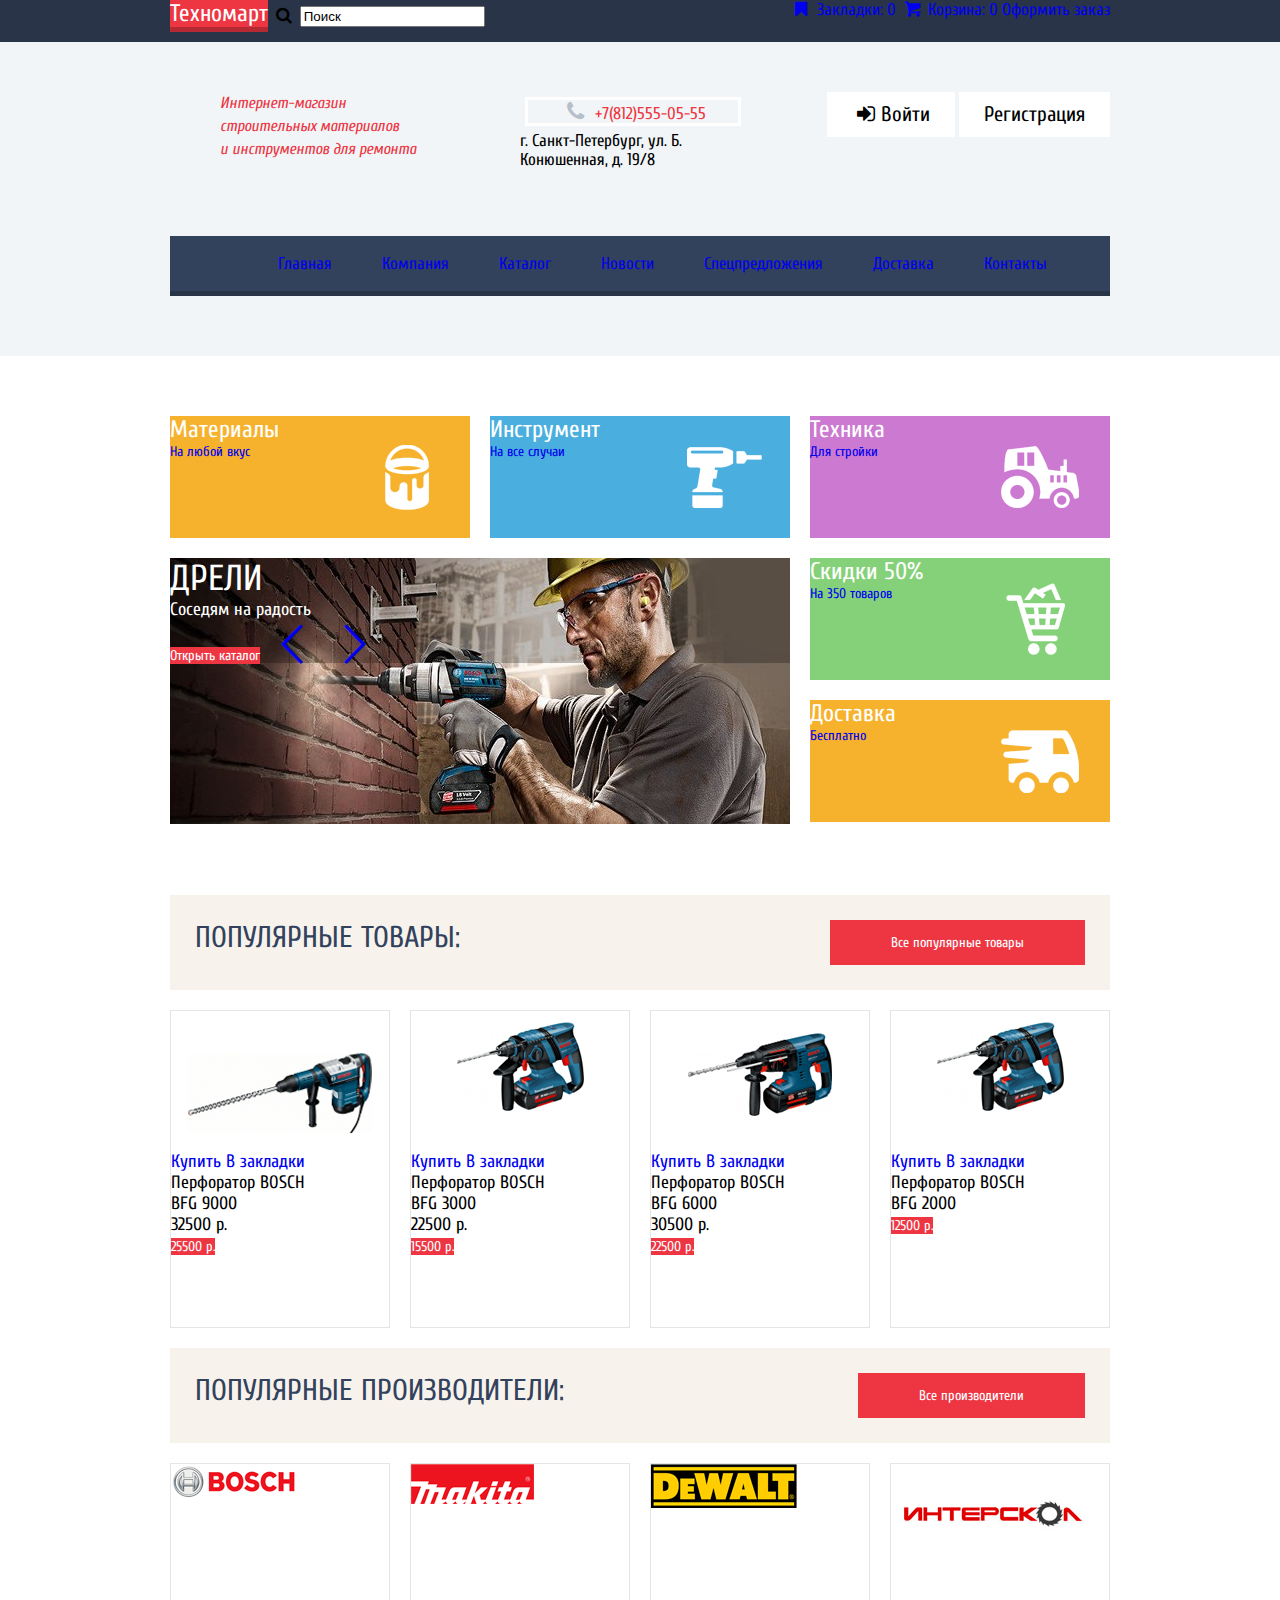
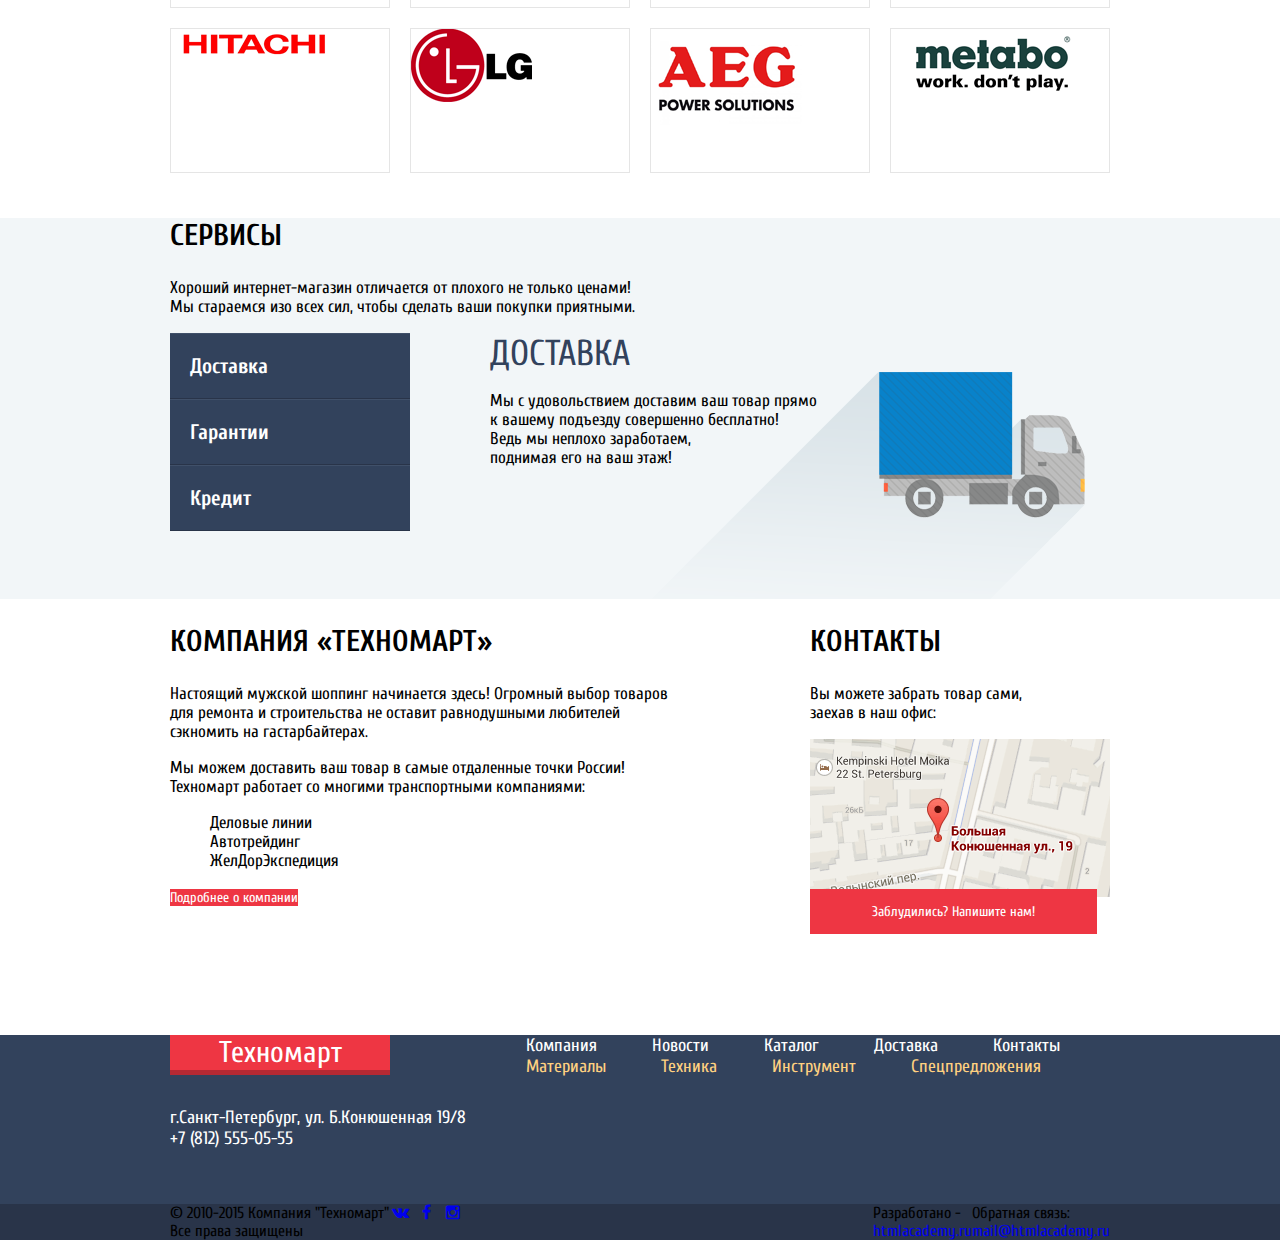
==== index.html @ ed82115d "Сетки" ====
<!DOCTYPE html>
<html>

<head>
	<meta charset="UTF-8">
	<title>Техномарт</title>
	<meta name="description" content="Интернет-магазин строительных материалов и инструментов для ремонта">
	<link rel="stylesheet" href="css/style.css">
	<link href='http://fonts.googleapis.com/css?family=Cuprum:400,400italic,700&subset=cyrillic,latin' rel='stylesheet' type='text/css'>
	<link href='https://fonts.googleapis.com/css?family=PT+Sans:400,700&subset=latin,cyrillic' rel='stylesheet' type='text/css'>
	<link rel="stylesheet" href="css/symbols-technomart.css">
</head>

<body>
	<header class="main-header">
		<div class="top-header">
			<div class="container-center">
				<div class="top-header-left">
					<a href="index.html" class="logo header-logo">Техномарт</a>
					<i class="icon-search"></i>
					<input type="search" value="Поиск" class="search">
				</div>
				<div class="top-header-right">
					<a href="#" class="top-header-bookmarks icon-bookmark"> Закладки: <span class="top-header-count">0</span></a>
					<a href="#" class="top-header-cart icon-basket"> Корзина: <span class="top-header-count">0</span></a>
					<a href="#" class="top-header-checkout">Оформить заказ</a>
				</div>
			</div>
		</div>

		<div class="container-center">
			<div class="bottom-header-about">
				Интернет-магазин
				<br> строительных материалов
				<br> и инструментов для ремонта
			</div>
			<div class="bottom-header-contacts">
				<div class="main-header-phone">
					<i class="icon-phone"></i> +7(812)555-05-55
				</div>
				<div class="main-header-adress">
					г. Санкт-Петербург, ул. Б. Конюшенная, д. 19/8
				</div>
			</div>
			<div class="main-header-user">
				<a href="#" class="btn-user icon-login">Войти</a>
				<a href="#" class="btn-user">Регистрация</a>
			</div>
		</div>
		<div class="container-center">
			<nav class="bottom-header-menu">
				<ul>
					<li><a href="index.html">Главная</a></li>
					<li><a href="#">Компания</a></li>
					<li><a href="catalog.html">Каталог</a></li>
					<li><a href="#">Новости</a></li>
					<li><a href="#">Спецпредложения</a></li>
					<li><a href="#">Доставка</a></li>
					<li><a href="#">Контакты</a></li>
				</ul>
			</nav>
		</div>
	</header>

	<div class="container-center">
		<section class="promo clearfix">
			<div class="promo-item promo-material new">
				<div class="promo-title">Материалы</div>
				<a href="#" class="promo-description">На любой вкус</a>
			</div>
			<div href="#" class="promo-item promo-tool">
				<div class="promo-title">Инструмент</div>
				<a href="#" class="promo-description">На все случаи</a>
			</div>
			<div class="promo-item promo-technics">
				<div class="promo-title">Техника</div>
				<a href="#" class="promo-description">Для стройки</a>
			</div>
			<div class="promo-slider">
				<div class="promo-slider-item-1">
					<div class="slider-item-title">Дрели</div>
					<div class="slider-item-description">Соседям на радость</div>
					<a href="catalog.html" class="red-btn slider-btn">Открыть каталог</a>
					<a href="#" class="slider-arrows icon-left"></a>
					<a href="#" class="slider-arrows icon-right"></a>
					<div class="slider-controls">
						<a href=""></a>
						<a href="" class="active"></a>
					</div>
				</div>
				<div class="promo-slider-item-2">
					<div class="slider-item-title">Перфораторы</div>
					<div class="slider-item-description">Настроящие мужские игрушки</div>
					<a href="catalog.html" class="red-btn slider-btn">Открыть каталог</a>
					<a href="#" class="slider-arrows icon-left"></a>
					<a href="#" class="slider-arrows icon-right"></a>
					<div class="slider-controls">
						<a href=""></a>
						<a href="" class="active"></a>
					</div>
				</div>
			</div>

			<div class="promo-item promo-discount">
				<div class="promo-title">Скидки 50%</div>
				<a href="#" class="promo-description">На 350 товаров</a>
			</div>
			<div class="promo-item promo-shipping">
				<div class="promo-title">Доставка</div>
				<a href="#" class="promo-description">Бесплатно</a>
			</div>
		</section>

		<section class="popular">
			<div class="popular-header clearfix">
				<div class="popular-title">Популярные товары:</div>
				<a href="catalog.html" class="red-btn popular-btn">Все популярные товары</a>
			</div>
			<div class="popular-view clearfix">
				<div class="popular-catalog-item">
					<div class="catalog-item-image">
						<img src="pict/bfg9000.png" width="184" height="164" alt="Перфоратор BOSCH BFG9000">
					</div>
					<div class="catalog-actions">
						<a href="#" class="catalog-btn catalog-buy">Купить</a>
						<a href="#" class="catalog-btn catalog-bookmark">В закладки</a>
					</div>
					<div class="catalog-item-brand">Перфоратор BOSCH</div>
					<div class="catalog-item-model">BFG 9000</div>
					<div class="catalog-item-old-price">32500 р.</div>
					<a href="#" class="red-btn catalog-item-price">25500 р.</a>
				</div>
				<div class="popular-catalog-item">
					<div class="catalog-item-image">
						<img src="pict/bfg3000.png" width="127" height="112" alt="Перфоратор BOSCH BFG3000">
					</div>
					<div class="catalog-actions">
						<a href="#" class="catalog-btn catalog-buy">Купить</a>
						<a href="#" class="catalog-btn catalog-bookmark">В закладки</a>
					</div>
					<div class="catalog-item-brand">Перфоратор BOSCH</div>
					<div class="catalog-item-model">BFG 3000</div>
					<div class="catalog-item-old-price">22500 р.</div>
					<a href="#" class="red-btn catalog-item-price">15500 р.</a>
				</div>
				<div class="popular-catalog-item">
					<div class="catalog-item-image">
						<img src="pict/bfg6000.png" width="144" height="128" alt="Перфоратор BOSCH BFG6000">
					</div>
					<div class="catalog-actions">
						<a href="#" class="catalog-btn catalog-buy">Купить</a>
						<a href="#" class="catalog-btn catalog-bookmark">В закладки</a>
					</div>
					<div class="catalog-item-brand">Перфоратор BOSCH</div>
					<div class="catalog-item-model">BFG 6000</div>
					<div class="catalog-item-old-price">30500 р.</div>
					<a href="#" class="red-btn catalog-item-price">22500 р.</a>
				</div>
				<div class="popular-catalog-item">
					<div class="catalog-item-image">
						<img src="pict/bfg2000.png" width="127" height="112" alt="Перфоратор BOSCH BFG2000">
					</div>
					<div class="catalog-actions">
						<a href="#" class="catalog-btn catalog-buy">Купить</a>
						<a href="#" class="catalog-btn catalog-bookmark">В закладки</a>
					</div>
					<div class="catalog-item-brand">Перфоратор BOSCH</div>
					<div class="catalog-item-model">BFG 2000</div>
					<a href="#" class="red-btn catalog-item-price">12500 р.</a>
				</div>
			</div>
		</section>

		<section class="popular">
			<div class="popular-header clearfix">
				<div class="popular-title">Популярные производители:</div>
				<a href="#" class="red-btn popular-btn">Все производители</a>
			</div>
			<div class="popular-view clearfix">
				<a href="#" class="popular-brands-item">
					<img src="pict/bosch.png" width="126" height="37" alt="Bosch">
				</a>
				<a href="#" class="popular-brands-item">
					<img src="pict/makita.png" width="123" height="40" alt="Makita">
				</a>
				<a href="#" class="popular-brands-item">
					<img src="pict/dewalt.png" width="146" height="44" alt="DeWalt">
				</a>
				<a href="#" class="popular-brands-item">
					<img src="pict/interscope.png" width="200" height="88" alt="Интерскол">
				</a>
				<a href="#" class="popular-brands-item">
					<img src="pict/hitachi.png" width="169" height="31" alt="Hitachi">
				</a>
				<a href="#" class="popular-brands-item">
					<img src="pict/lg.png" width="121" height="73" alt="LG">
				</a>
				<a href="#" class="popular-brands-item">
					<img src="pict/aeg.png" width="151" height="96" alt="AEG">
				</a>
				<a href="#" class="popular-brands-item">
					<img src="pict/metabo.png" width="204" height="69" alt="Metabo">
				</a>
			</div>
		</section>
	</div>

	<section class="service">
		<div class="container-center">
			<h2 class="service-title">Сервисы</h2>
			<p class=service-description>Хороший интернет-магазин отличается от плохого не только ценами!
				<br>Мы стараемся изо всех сил, чтобы сделать ваши покупки приятными.</p>
			<ul class="service-menu">
				<li><a href="#" class="service-menu-active">Доставка</a></li>
				<li><a href="#">Гарантии</a></li>
				<li><a href="#">Кредит</a></li>
			</ul>
			<div class="service-menu-info delivery">
				<div class="service-menu-title">Доставка</div>
				<p>Мы с удовольствием доставим ваш товар прямо
					<br>к вашему подъезду совершенно бесплатно!
					<br>Ведь мы неплохо заработаем,
					<br>поднимая его на ваш этаж!</p>
			</div>
			<div class="service-menu-info guarantee">
				<div class="service-menu-title">Гарантия</div>
				<p>Если купленный у нас товар поломается или заискрит,
					<br> а также в случае пожара, спровоцированного его возгаранием,
					<br> вы всегда можете быть уверены в нашей гарантии. Мы обменяем
					<br> сгоревший товар на новый.
					<br> Дом уж восстановите как-нибудь сами.</p>
			</div>
			<div class="service-menu-info credit">
				<div class="service-menu-title">Кредит</div>
				<p>Залезть в долговую яму стало проще!</p>
				<p>Кредитные консультанты придут вам на помощь.</p>
				<a href="#" class="red-btn credit-btn">Отправить заявку</a>
			</div>
		</div>
	</section>

	<section class="information">
		<div class="container-center clearfix">
			<div class="information-company">
				<h2 class="information-title">Компания «Техномарт»</h2>
				<p class="information-description">
					Настоящий мужской шоппинг начинается здесь! Огромный выбор товаров для ремонта и строительства не оставит равнодушными любителей сэкномить на гастарбайтерах.</p>
				<p class="information-description">Мы можем доставить ваш товар в самые отдаленные точки России!
					<br>Техномарт работает со многими транспортными компаниями:</p>
				<ul class="information-shipping">
					<li>Деловые линии</li>
					<li>Автотрейдинг</li>
					<li>ЖелДорЭкспедиция</li>
				</ul>
				<a href="#" class="red-btn information-btn">Подробнее о компании</a>
			</div>
			<div class="information-contacts">
				<h2 class="information-title">Контакты</h2>
				<p class="information-description">Вы можете забрать товар сами,
					<br>заехав в наш офис:</p>
				<!--Временно карта картинкой в html...наверное временно, в ТЗ можно картинкой или интерактивную карту-->
				<div class="contacts-map"><img src="img/map.png" width="300" height="158"></div>
				<a href="#" id="write-us" class="red-btn contacts-btn">Заблудились? Напишите нам!</a>
			</div>
		</div>
	</section>

	<footer>
		<div class="main-footer">
			<div class="container-center">
				<div class="footer-left-column">
					<div class="logo footer-logo">
						Техномарт
					</div>
					<div class="footer-contacts">
						г.Санкт-Петербург, ул. Б.Конюшенная 19/8
						<br> +7 (812) 555-05-55
					</div>
				</div>
				<div class="footer-right-column">
					<ul class="footer-menu">
						<li><a href="#">Компания</a>
						</li>
						<li><a href="#">Новости</a>
						</li>
						<li><a href="#">Каталог</a>
						</li>
						<li><a href="#">Доставка</a>
						</li>
						<li><a href="#">Контакты</a>
						</li>
					</ul>
					<ul class="footer-links">
						<li><a href="#">Материалы</a>
						</li>
						<li><a href="#">Техника</a>
						</li>
						<li><a href="#">Инструмент</a>
						</li>
						<li><a href="#">Спецпредложения</a>
						</li>
					</ul>
				</div>
			</div>
		</div>
		<div class="bottom-footer">
			<div class="container-center">
				<div class="bottom-footer-copyright">© 2010-2015 Компания "Техномарт"
					<br>Все права защищены
				</div>
				<div class="bottom-footer-social">
					<a href="http://vk.com" class="social-btn icon-vk"></a>
					<a href="http://facebook.com" class="social-btn icon-facebook"></a>
					<a href="http://instagramm.com" class="social-btn icon-instagramm"></a>
				</div>
				<div class=" bottom-footer-mail">Обратная связь:
					<br><a href="mailto:mail@htmlacademy.ru">mail@htmlacademy.ru</a>
				</div>
				<div class="bottom-footer-creator">Разработано -
					<br><a href="www.htmlacademy.ru">htmlacademy.ru</a>
				</div>
			</div>
		</div>
	</footer>
</body>

</html>
---- css/style.css ----
body {
	font-family: 'Cuprum', sans-serif;
	font-size: 17px;
	padding: 0;
    margin: 0;
}
.container-center {
	width: 940px;
	margin: 0 auto;
}
.container-center:after,
.clearfix:after{
	content: '';
	display: table;
	clear: both;
}
a{
	text-decoration: none;
}
.red-btn {
	background-color: rgb(238, 54, 67);
	font-size: 14px;
	text-decoration: none;
	color: rgb(255, 255, 255)
}
h2{
	font-size:30px;
	text-transform: uppercase;
}
li{
	list-style: none;
}
.logo{
	background-color: rgb(238, 54, 67);
	border-bottom: 5px solid rgb(181, 41, 51);
	color: rgb(255, 255, 255);
	text-align: center;
}
.header-logo{
	font-size: 24px;
}
.footer-logo{
	font-size: 30px;
	width: 220px; /*Временный размер*/
	margin-bottom: 32px;
}
/*Header*/
.main-header {
    background: rgb(241, 245, 247);
	margin-bottom: 60px;
}
.top-header{
	height:42px;
	background-color: rgb(41, 52, 73);
}
.top-header-left{
	float: left;
}
.top-header-right{
	float: right;
}
.bottom-header{
	clear: both;
}
.bottom-header-about{
	width: 250px;
	float: left;
	margin: 50px;
	color: rgb(238, 54, 67);
	font-style: italic;
	font-size: 16px;
    line-height: 1.438;
    text-align: left;
	margin-right: 0px;
}
.bottom-header-contacts{
	width: 250px;
	float: left;
	margin: 50px;
}
.main-header-phone{
	display: block;
	width: 210px;
	margin:5px;
	border: 3px solid white;
	font size: 21px;
	color: rgb(238, 54, 67);	
	text-align: center;
}

.icon-phone{
  font-size: 22px;
  color: rgb(183, 191, 200);
  line-height: 0.818;
  text-align: left;
}
.main-header-user{
	float: right;
	margin-top: 50px;
}
.btn-user{
	display: inline-block;
    height: 45px;
    padding: 0 25px;
	background-color: rgb(255, 255, 255);
	color: rgb(0, 0, 0);
	text-decoration: none;
	font-size: 21px;	
    line-height: 45px;
}
.bottom-header-menu ul{
	display:block;
	list-style: none;
	margin-bottom: 60px;
    height: 55px;
    background: rgb(50, 66, 92);
    border-bottom: 5px solid rgb(41, 52, 73);
    text-align: center;
}
.bottom-header-menu li{
	display: inline-block;
	line-height: 55px;
    vertical-align: middle;
	margin-right:-4px;
}
.bottom-header-menu li>a{
	display: block;
    text-decoration: none;
    font-size: 17px;
    padding: 0 25px;
}
/*Promo-block*/
.promo{
	font-size: 0;
	color: rgb(255, 255, 255);
	margin-bottom: 53px;
}
.promo-title{
	font-size: 24px;
}
.promo-description{
	font-size: 14px;
}
.promo-item{
	display:inline-block;
	margin-bottom: 20px;
	width:300px;
	height: 122px;
}
.promo-material{
	background: rgb(246, 178, 45) url("../img/promo-material.png") no-repeat 215px center;
	margin-right: 20px;
}
.promo-tool{
 	background: rgb(74, 175, 222) url("../img/promo-tools.png") no-repeat 197px center;
	margin-right: 20px;
}
.promo-technics{
	background: rgb(204, 121, 209) url("../img/promo-tech.png") no-repeat 191px center;
}
.promo-discount{
	background: rgb(133, 209, 121) url("../img/promo-sale.png") no-repeat 196px center;
	margin-left: 20px;
}
.promo-shipping{
	background: rgb(246, 178, 45) url("../img/promo-shipping.png") no-repeat 191px center;
	margin-left: 20px;
}
.promo-slider{
	float:left;
}
.slider-item-title{
	font-size: 36px;
	text-transform: uppercase;
}
.slider-item-description{
	font-size: 18px;
}
.slider-arrows{
	font-size: 45px;
	text-decoration: none;
}
.promo-slider-item-1 {
	width: 620px;
	height: 266px;
	background: url("../img/slide-1.jpg") no-repeat 0 0;
}
.promo-slider-item-2 {
	display: none;
	position: relative;
	width: 620px;
	height: 266px;
	background: url("../img/slide-2.jpg") no-repeat 0 0;
}
/*Popular*/
.popular-header{
	background-color: rgb(247, 243, 236);
	padding: 25px; /* Временно - уточнить размеры*/
	margin-bottom: 20px;
}
.popular-title{
	float:left;
	font-size: 30px;
	color: rgb(50, 66, 92);
	text-transform: uppercase;
}
.popular-btn{
	float:right;
	padding: 14px 61px;
}
.popular-view{
	font-size: 0;
}
.catalog-item,
.popular-catalog-item,
.popular-brands-item{
	display: inline-block;
	width: 218px;
	height: 143px;
	vertical-align: top;
	border: 1px solid rgb(229, 229, 229);
	margin-right: 20px;
	margin-bottom: 20px;
}
.catalog-item:nth-child(3n),
.popular-catalog-item:nth-child(4n),
.popular-brands-item:nth-child(4n){
	margin-right: 0;
}
.popular-catalog-item,
.catalog-item{
	min-height: 316px;
	font-size: 18px;
}
.catalog-item-image{
	height: 140px;
	text-align: center;
}
.catalog-title{
	font-size: 30px;
	font-weight: normal;
	background-color: rgb(242, 246, 248);
	color: rgb(50, 66, 92);
	text-transform: uppercase;
}
ul.breadcrumbs {
	padding-left: 0;
}
.breadcrumbs li{
	display: inline-block;
}
.catalog-sort,
.filter-title{
	font-size:13px;
	font-family: 'PT Sans', sans-serif;
	text-transform: uppercase;
	color: rgb(0, 0, 0);
	background-color: rgb(247, 243, 236);
	padding: 10px 15px; /*Примерно. Поправить*/
	margin-bottom: 20px;
}
.catalog-sort-title{
	float:left;
}
.catalog-sort-type{
	float: right;
}
.filter{
	float:left;
	width: 220px;
	margin-right: 20px;
	font-family: 'PT Sans', sans-serif;
	text-transform: uppercase;
}
.filter-block-title {
  font-size: 17px;
  color: rgb(0, 0, 0);
  font-weight: bold;  
  line-height: 1.2;
  text-align: left;
  margin-top: 25px; /*Примерно. Исправить*/
}
.catalog-items{
	float:right;
	width: 700px;
	font-size:0;
}
.pagination{
	font-size: 13px;
	margin-bottom: 60px;
	margin-top: 0;
}

/*About category*/
.about-category{
	background-color: rgb(242, 246, 248);
	padding: 60px 0;
}
/*Service*/
.service{
	background-color: rgb(242, 246, 248);
}
.service-menu{
	float:left;
	width: 240px;
	padding: 0; 
	margin: 0;
}
/*
.service-menu:after{
    content: "";
    width: 10px;
    height: 272px;   
    background: url("../img/separator.png") no-repeat 100% 0;
    z-index: 10;
}
*/
.service-menu li {
    padding: 20px;    
    font-size: 21px;
    font-weight: bold;
    background: rgb(50, 66, 92);
    border-bottom: 1px solid rgb(41, 52, 73);
    border-top: 1px solid rgb(64, 80, 105);
}
.service-menu li>a{
	color: rgb(255, 255, 255);
}
.service-menu-info{
	width: 600px;
	min-height: 266px;
    float: left;
    padding-left: 80px;
}
.service-menu-title {
  	font-size: 36px;
  	color: rgb(50, 66, 92);
    text-transform: uppercase;
}
.delivery{
	background: url("../img/shipping.png") no-repeat 100% 30px;
}
.guarantee{
	background: url("../img/guarantee.png") no-repeat 100% 30px;
	display: none; /*временно спрятнан */
}
.credit{
	background: url("../img/credit.png") no-repeat 100% 30px;
	display: none; /*временно спрятнан */
}

/*Information*/
.information{
	padding-bottom: 86px;
}
.information-company{
	float:left;
	width:520px;
	min-height: 350px;
}
.information-contacts{
	float:right;
	width:300px;
}
.contacts-btn{
	padding:14px 62px; /*Временные размеры*/
}

/*Footer*/
.main-footer{
	background-color: rgb(50, 66, 92);
	font-size: 18px;
}
.bottom-footer{
	background-color: rgb(41, 52,73);
	font-size: 16px;
}
.footer-left-column{
	float:left;
}
.footer-right-column{
	float: right;
}
.footer-contacts{
	color: rgb(255, 255, 255);
	margin-bottom: 55px;
}
ul.footer-menu,
ul.footer-links{
	padding:0;
	margin:0;
}
.footer-links li,
.footer-menu li{
	display: inline-block;
	margin-right: 50px;
	text-align: right;
}
.footer-menu:last-child,
.footer-links li:last-child{
	margin-right: 0;
}
.footer-menu li>a{
	color: rgb(255, 255, 255);
}
.footer-links li>a{
	color: rgb(255, 209, 128);
}
.bottom-footer-copyright{
	float: left;
}
.bottom-footer-social{
	float: left;
}
.bottom-footer-mail{
	float: right;
}
.bottom-footer-creator{
	float: right;
}
---- css/symbols-technomart.css ----
@charset "UTF-8";

 @font-face {
  font-family: 'symbols-technomart';
  src: url('../font/symbols-technomart.eot?22619757');
  src: url('../font/symbols-technomart.eot?22619757#iefix') format('embedded-opentype'),
       url('../font/symbols-technomart.woff?22619757') format('woff'),
       url('../font/symbols-technomart.ttf?22619757') format('truetype'),
       url('../font/symbols-technomart.svg?22619757#symbols-technomart') format('svg');
  font-weight: normal;
  font-style: normal;
}
/* Chrome hack: SVG is rendered more smooth in Windozze. 100% magic, uncomment if you need it. */
/* Note, that will break hinting! In other OS-es font will be not as sharp as it could be */
/*
@media screen and (-webkit-min-device-pixel-ratio:0) {
  @font-face {
    font-family: 'symbols-technomart';
    src: url('../font/symbols-technomart.svg?22619757#symbols-technomart') format('svg');
  }
}
*/
 
 [class^="icon-"]:before, [class*=" icon-"]:before {
  font-family: "symbols-technomart";
  font-style: normal;
  font-weight: normal;
  speak: none;
 
  display: inline-block;
  text-decoration: inherit;
  width: 1em;
  margin-right: .2em;
  text-align: center;
  /* opacity: .8; */
 
  /* For safety - reset parent styles, that can break glyph codes*/
  font-variant: normal;
  text-transform: none;
     
  /* fix buttons height, for twitter bootstrap */
  line-height: 1em;
 
  /* Animation center compensation - margins should be symmetric */
  /* remove if not needed */
  margin-left: .2em;
 
  /* you can be more comfortable with increased icons size */
  /* font-size: 120%; */
 
  /* Uncomment for 3D effect */
  /* text-shadow: 1px 1px 1px rgba(127, 127, 127, 0.3); */
}
 
.icon-left:before { content: '\3c'; } /* '&lt;' */
.icon-right:before { content: '\3e'; } /* '&gt;' */
.icon-basket:before { content: '\62'; } /* 'b' */
.icon-facebook:before { content: '\66'; } /* 'f' */
.icon-twitter:before { content: '\74'; } /* 't' */
.icon-vk:before { content: '\76'; } /* 'v' */
.icon-up:before { content: '\2c4'; } /* '˄' */
.icon-down:before { content: '\2c5'; } /* '˅' */
.icon-left-big:before { content: '\2190'; } /* '←' */
.icon-right-big:before { content: '\2192'; } /* '→' */
.icon-login:before { content: '\2386'; } /* '⎆' */
.icon-logout:before { content: '\241b'; } /* '␛' */
.icon-up-dir:before { content: '\25b2'; } /* '▲' */
.icon-down-dir:before { content: '\25bc'; } /* '▼' */
.icon-circle:before { content: '\25cb'; } /* '○' */
.icon-circle-dot:before { content: '\25cf'; } /* '●' */
.icon-star:before { content: '\2605'; } /* '★' */
.icon-check-off:before { content: '\2610'; } /* '☐' */
.icon-check-on:before { content: '\2611'; } /* '☑' */
.icon-youtube:before { content: '\f39e'; } /* '' */
.icon-home:before { content: '🏠'; } /* '\1f3e0' */
.icon-user:before { content: '👨'; } /* '\1f468' */
.icon-phone:before { content: '📞'; } /* '\1f4de' */
.icon-instagramm:before { content: '📷'; } /* '\1f4f7' */
.icon-search:before { content: '🔍'; } /* '\1f50d' */
.icon-bookmark:before { content: '🔖'; } /* '\1f516' */
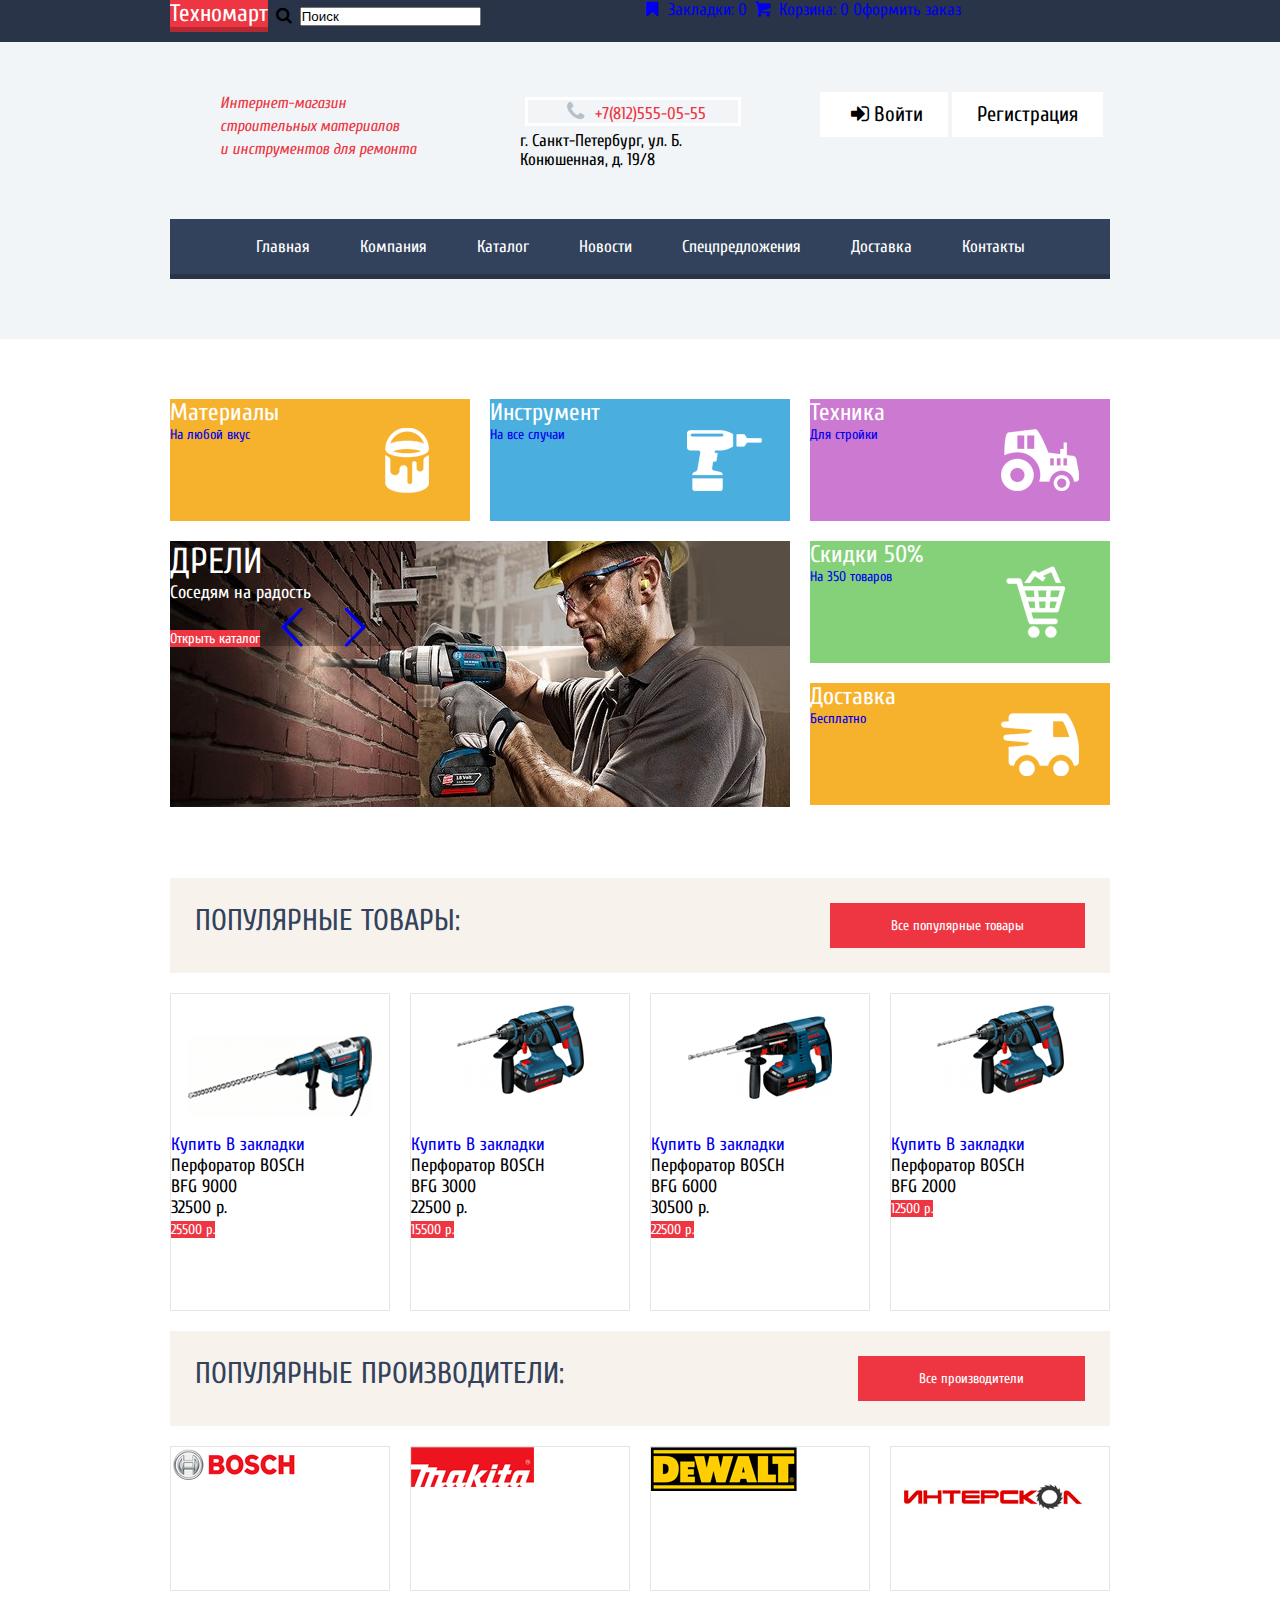
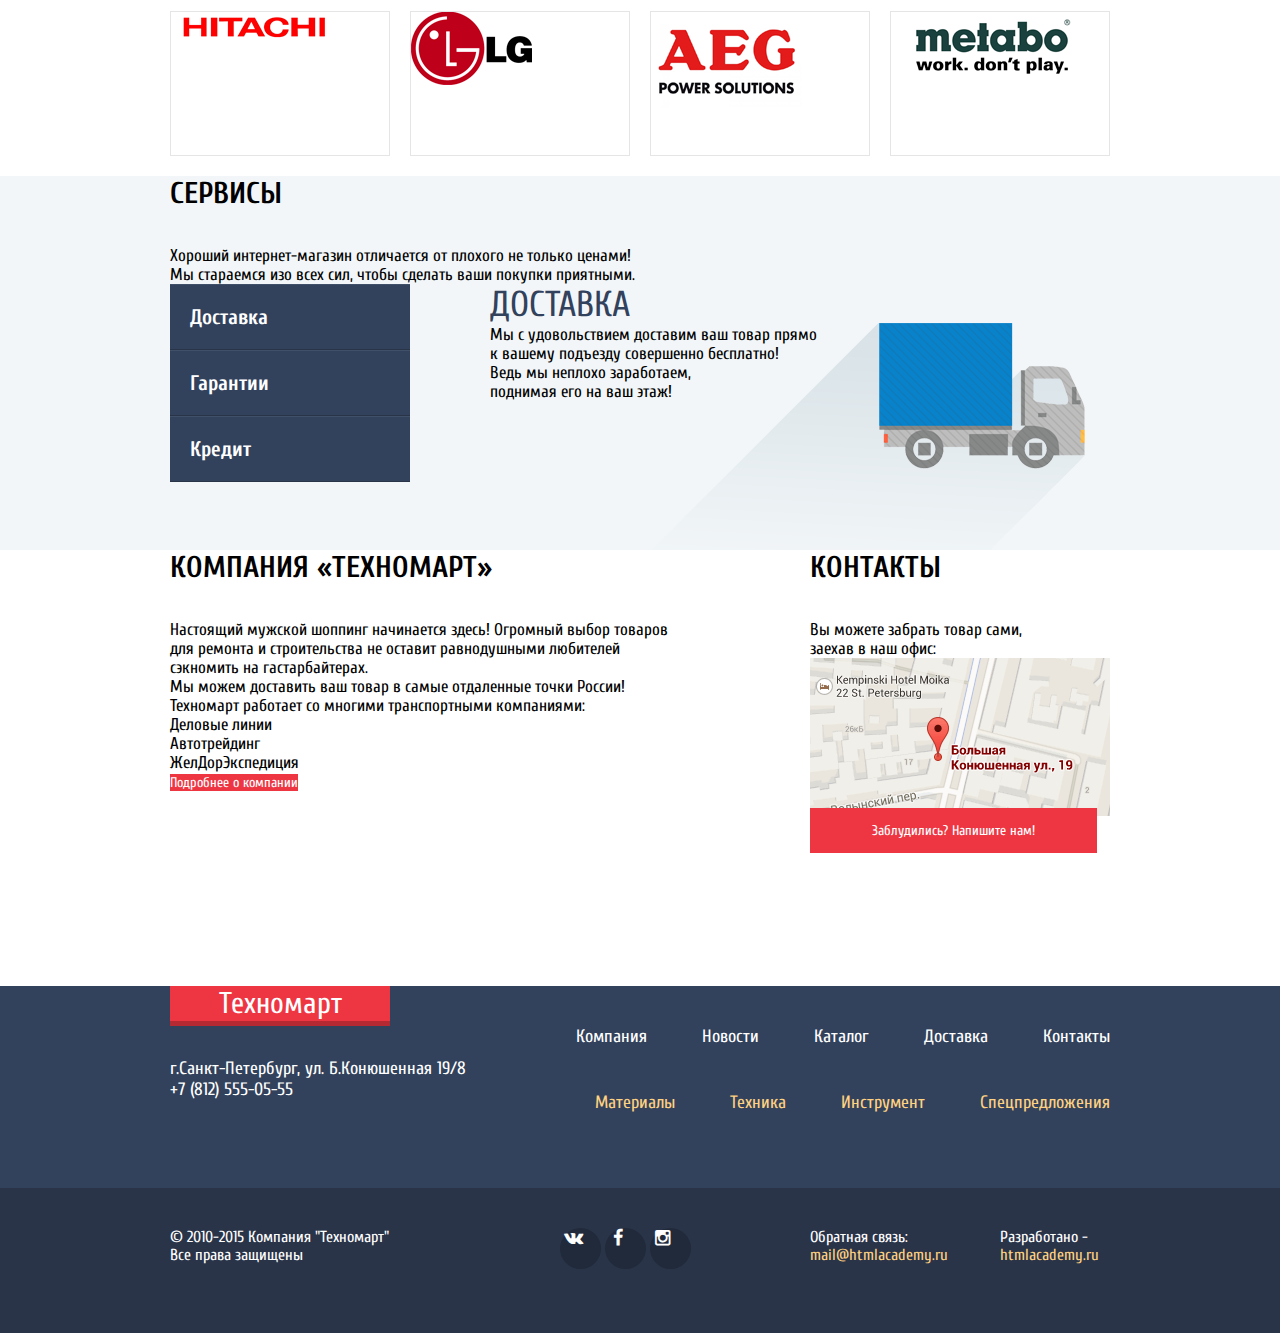
==== commit 71b877fb: "Сетки" ====
--- a/index.html
+++ b/index.html
@@ -62,8 +62,9 @@
 		</div>
 	</header>
 
-	<div class="container-center">
-		<section class="promo clearfix">
+
+	<section class="promo clearfix">
+		<div class="container-center">
 			<div class="promo-item promo-material new">
 				<div class="promo-title">Материалы</div>
 				<a href="#" class="promo-description">На любой вкус</a>
@@ -109,9 +110,11 @@
 				<div class="promo-title">Доставка</div>
 				<a href="#" class="promo-description">Бесплатно</a>
 			</div>
-		</section>
-
-		<section class="popular">
+		</div>
+	</section>
+
+	<section class="popular">
+		<div class="container-center">
 			<div class="popular-header clearfix">
 				<div class="popular-title">Популярные товары:</div>
 				<a href="catalog.html" class="red-btn popular-btn">Все популярные товары</a>
@@ -169,9 +172,11 @@
 					<a href="#" class="red-btn catalog-item-price">12500 р.</a>
 				</div>
 			</div>
-		</section>
-
-		<section class="popular">
+		</div>
+	</section>
+
+	<section class="popular">
+		<div class="container-center">
 			<div class="popular-header clearfix">
 				<div class="popular-title">Популярные производители:</div>
 				<a href="#" class="red-btn popular-btn">Все производители</a>
@@ -202,8 +207,9 @@
 					<img src="pict/metabo.png" width="204" height="69" alt="Metabo">
 				</a>
 			</div>
-		</section>
-	</div>
+		</div>
+	</section>
+
 
 	<section class="service">
 		<div class="container-center">
@@ -313,7 +319,7 @@
 					<a href="http://facebook.com" class="social-btn icon-facebook"></a>
 					<a href="http://instagramm.com" class="social-btn icon-instagramm"></a>
 				</div>
-				<div class=" bottom-footer-mail">Обратная связь:
+				<div class="bottom-footer-mail">Обратная связь:
 					<br><a href="mailto:mail@htmlacademy.ru">mail@htmlacademy.ru</a>
 				</div>
 				<div class="bottom-footer-creator">Разработано -
--- a/css/style.css
+++ b/css/style.css
@@ -4,6 +4,10 @@
 	padding: 0;
     margin: 0;
 }
+*{
+	margin: 0;
+	padding: 0;
+}
 .container-center {
 	width: 940px;
 	margin: 0 auto;
@@ -26,6 +30,7 @@
 h2{
 	font-size:30px;
 	text-transform: uppercase;
+	margin-bottom: 35px;
 }
 li{
 	list-style: none;
@@ -55,9 +60,11 @@
 }
 .top-header-left{
 	float: left;
+	width: 450px;
 }
 .top-header-right{
 	float: right;
+	width: 470px;
 }
 .bottom-header{
 	clear: both;
@@ -95,7 +102,8 @@
   text-align: left;
 }
 .main-header-user{
-	float: right;
+	float: left;
+	width: 285px;
 	margin-top: 50px;
 }
 .btn-user{
@@ -116,18 +124,19 @@
     background: rgb(50, 66, 92);
     border-bottom: 5px solid rgb(41, 52, 73);
     text-align: center;
+	font-size: 0;
 }
 .bottom-header-menu li{
 	display: inline-block;
 	line-height: 55px;
     vertical-align: middle;
-	margin-right:-4px;
+	font-size: 17px;
 }
 .bottom-header-menu li>a{
 	display: block;
     text-decoration: none;
-    font-size: 17px;
     padding: 0 25px;
+	color: rgb(255, 255, 255);
 }
 /*Promo-block*/
 .promo{
@@ -167,6 +176,7 @@
 	margin-left: 20px;
 }
 .promo-slider{
+	width:620px;
 	float:left;
 }
 .slider-item-title{
@@ -200,6 +210,7 @@
 }
 .popular-title{
 	float:left;
+	width:600px;
 	font-size: 30px;
 	color: rgb(50, 66, 92);
 	text-transform: uppercase;
@@ -216,7 +227,7 @@
 .popular-brands-item{
 	display: inline-block;
 	width: 218px;
-	height: 143px;
+	min-height: 143px;
 	vertical-align: top;
 	border: 1px solid rgb(229, 229, 229);
 	margin-right: 20px;
@@ -242,9 +253,6 @@
 	background-color: rgb(242, 246, 248);
 	color: rgb(50, 66, 92);
 	text-transform: uppercase;
-}
-ul.breadcrumbs {
-	padding-left: 0;
 }
 .breadcrumbs li{
 	display: inline-block;
@@ -370,34 +378,42 @@
 .main-footer{
 	background-color: rgb(50, 66, 92);
 	font-size: 18px;
+	min-height: 190px;
 }
 .bottom-footer{
 	background-color: rgb(41, 52,73);
 	font-size: 16px;
+	min-height: 105px;
+	padding-top: 40px;
 }
 .footer-left-column{
+	width: 300px;
 	float:left;
 }
 .footer-right-column{
+	width: 600px;
 	float: right;
+	margin-top: 40px;
+	margin-bottom: 75px;
 }
 .footer-contacts{
 	color: rgb(255, 255, 255);
 	margin-bottom: 55px;
 }
-ul.footer-menu,
-ul.footer-links{
-	padding:0;
-	margin:0;
+ul.footer-links,
+ul.footer-menu {
+	text-align: right;
+}
+ul.footer-menu{
+	margin-bottom: 45px;
 }
 .footer-links li,
 .footer-menu li{
 	display: inline-block;
 	margin-right: 50px;
-	text-align: right;
-}
-.footer-menu:last-child,
-.footer-links li:last-child{
+}
+.footer-menu li:last-of-type,
+.footer-links li:last-of-type{
 	margin-right: 0;
 }
 .footer-menu li>a{
@@ -408,13 +424,37 @@
 }
 .bottom-footer-copyright{
 	float: left;
+	width: 230px;
+	color: rgb(255, 255, 255);
+	margin-right: 160px;
 }
 .bottom-footer-social{
 	float: left;
+	width: 135px;
+	margin-right: 115px;
+}
+.social-btn {
+	display: inline-block;
+	width: 41px;
+	height: 41px;
+	background-color: rgb(33, 42, 58);
+	border-radius: 50%;
+	font-size: 18px;
+	color: rgb(255, 255, 255);
+}
+.bottom-footer-mail,
+.bottom-footer-creator{
+	float: left;
+	color: rgb(255, 255, 255);
+}
+.bottom-footer-mail a,
+.bottom-footer-creator a{
+	color: rgb(255, 209, 128);
 }
 .bottom-footer-mail{
-	float: right;
-}
-.bottom-footer-creator{
-	float: right;
+	width: 140px;
+	margin-right: 50px;
+}
+.bottom-footer-creator{	
+	width: 105px;	
 }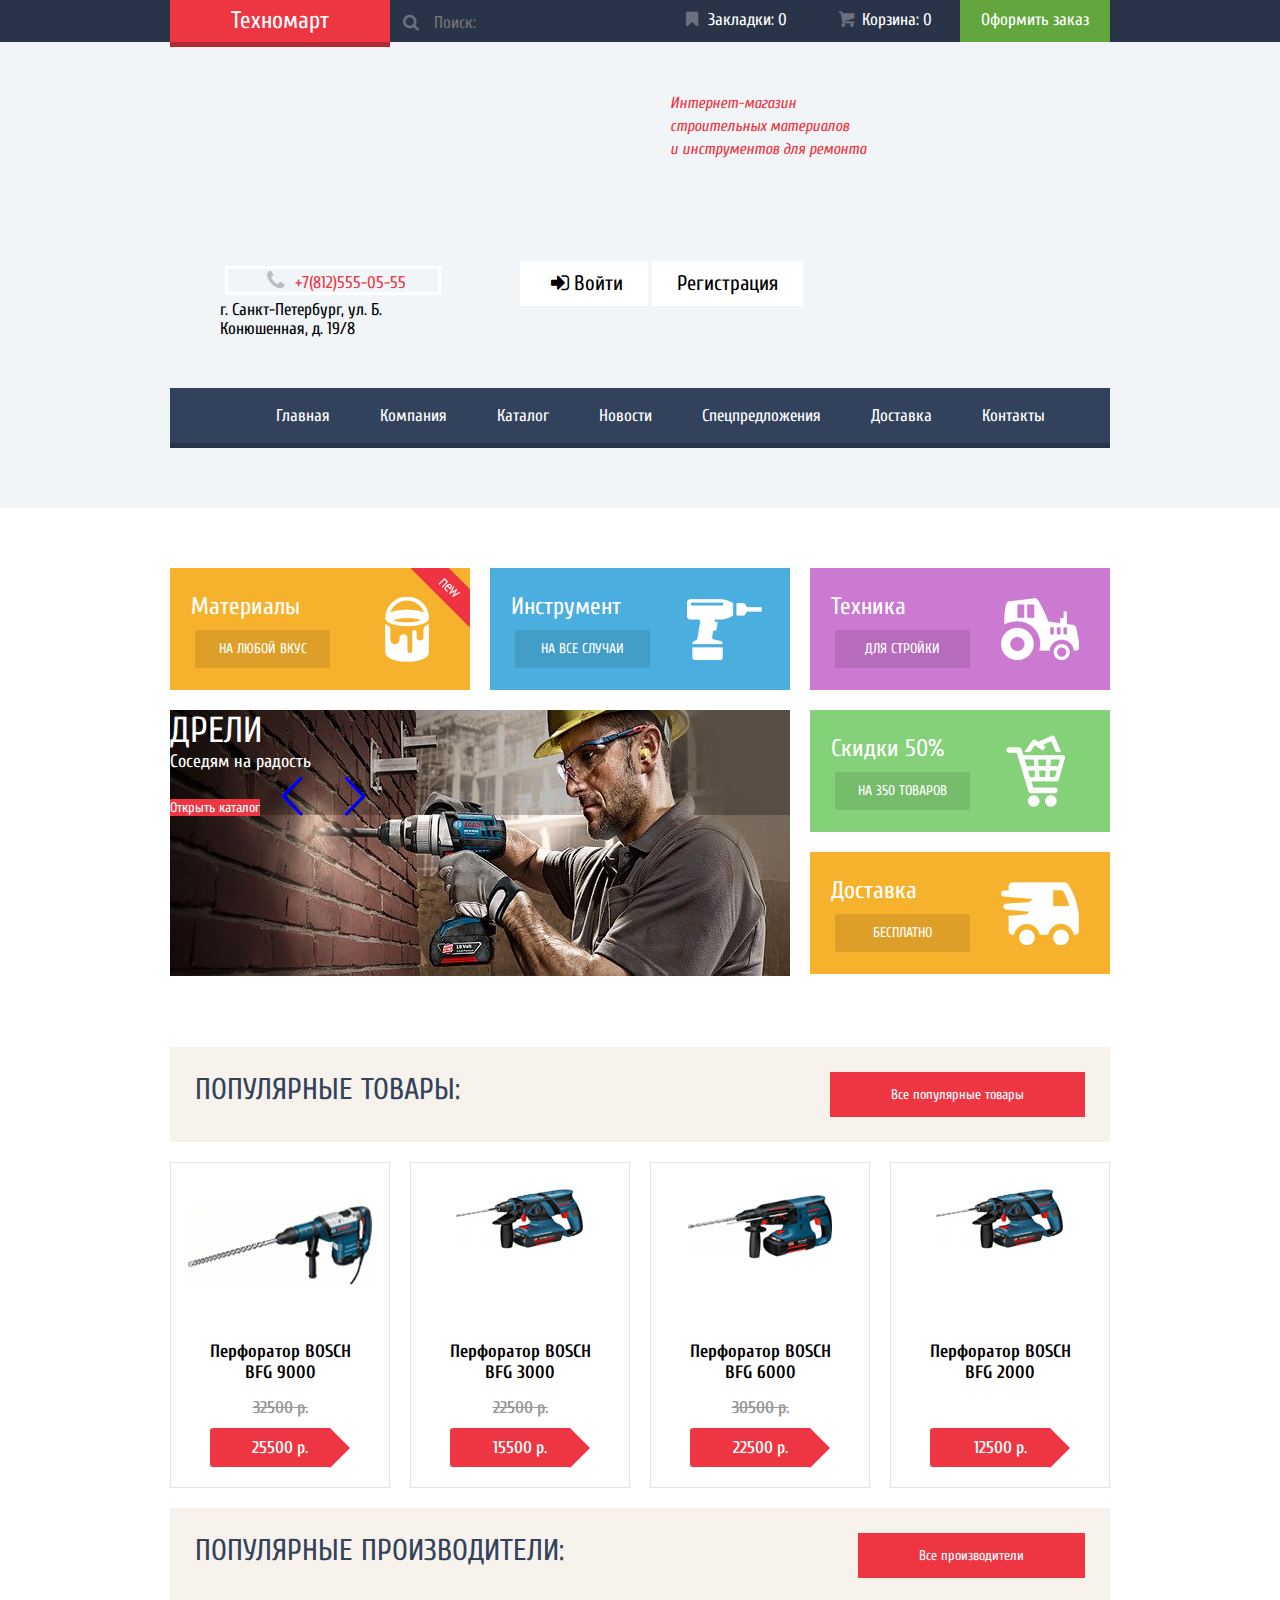
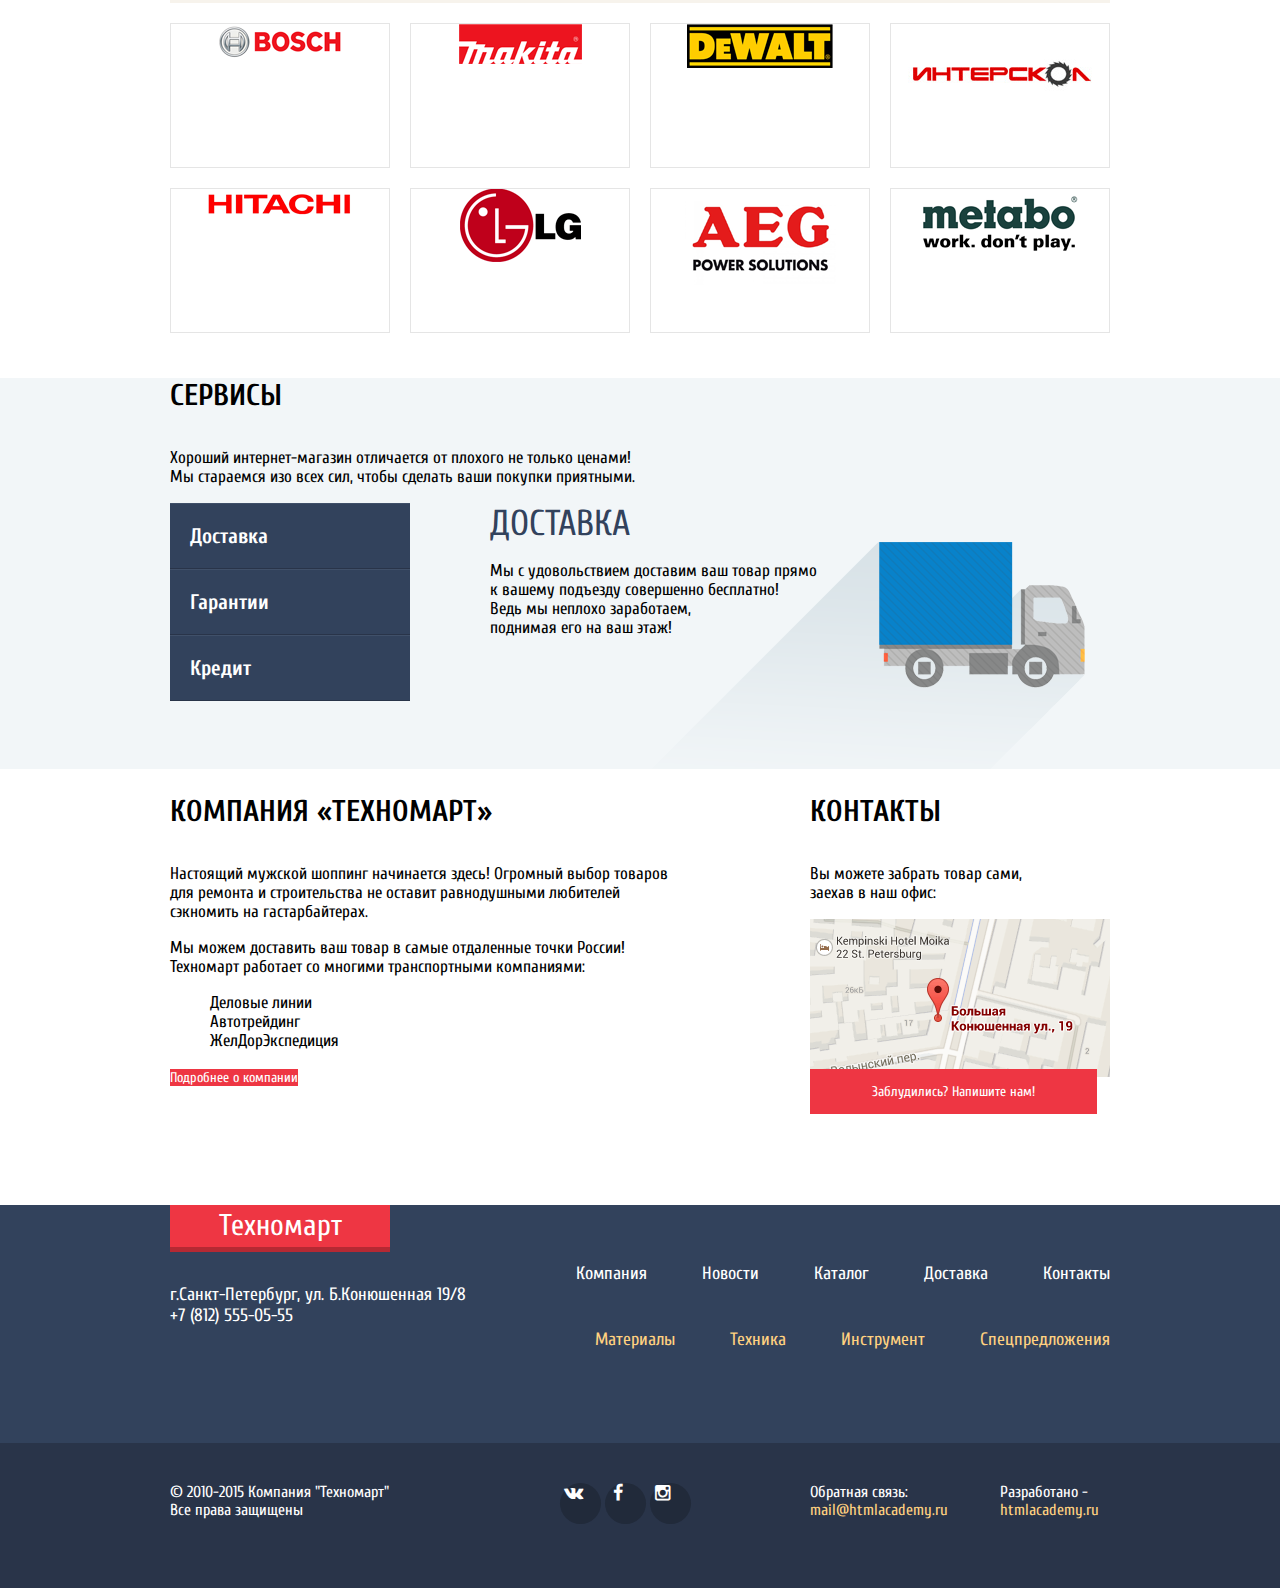
==== commit 48d5f97a: "5-ый" ====
--- a/index.html
+++ b/index.html
@@ -15,14 +15,16 @@
 	<header class="main-header">
 		<div class="top-header">
 			<div class="container-center">
-				<div class="top-header-left">
+				<div class="top-header-left clearfix">
 					<a href="index.html" class="logo header-logo">Техномарт</a>
-					<i class="icon-search"></i>
-					<input type="search" value="Поиск" class="search">
+					<div class="top-header-search">
+						<i class="icon-search"></i>
+						<input id="search" type="search" class="header-search" placeholder="Поиск:">
+					</div>
 				</div>
 				<div class="top-header-right">
-					<a href="#" class="top-header-bookmarks icon-bookmark"> Закладки: <span class="top-header-count">0</span></a>
-					<a href="#" class="top-header-cart icon-basket"> Корзина: <span class="top-header-count">0</span></a>
+					<a href="#" class="top-header-bookmarks"> Закладки: <span class="top-header-count">0</span></a>
+					<a href="#" class="top-header-cart"> Корзина: <span class="top-header-count">0</span></a>
 					<a href="#" class="top-header-checkout">Оформить заказ</a>
 				</div>
 			</div>
@@ -65,7 +67,7 @@
 
 	<section class="promo clearfix">
 		<div class="container-center">
-			<div class="promo-item promo-material new">
+			<div class="promo-item promo-material promo-new">
 				<div class="promo-title">Материалы</div>
 				<a href="#" class="promo-description">На любой вкус</a>
 			</div>
@@ -125,8 +127,8 @@
 						<img src="pict/bfg9000.png" width="184" height="164" alt="Перфоратор BOSCH BFG9000">
 					</div>
 					<div class="catalog-actions">
-						<a href="#" class="catalog-btn catalog-buy">Купить</a>
-						<a href="#" class="catalog-btn catalog-bookmark">В закладки</a>
+						<a href="#" class="catalog-buy">Купить</a>
+						<a href="#" class="catalog-bookmark">В закладки</a>
 					</div>
 					<div class="catalog-item-brand">Перфоратор BOSCH</div>
 					<div class="catalog-item-model">BFG 9000</div>
@@ -138,8 +140,8 @@
 						<img src="pict/bfg3000.png" width="127" height="112" alt="Перфоратор BOSCH BFG3000">
 					</div>
 					<div class="catalog-actions">
-						<a href="#" class="catalog-btn catalog-buy">Купить</a>
-						<a href="#" class="catalog-btn catalog-bookmark">В закладки</a>
+						<a href="#" class="catalog-buy">Купить</a>
+						<a href="#" class="catalog-bookmark">В закладки</a>
 					</div>
 					<div class="catalog-item-brand">Перфоратор BOSCH</div>
 					<div class="catalog-item-model">BFG 3000</div>
@@ -151,8 +153,8 @@
 						<img src="pict/bfg6000.png" width="144" height="128" alt="Перфоратор BOSCH BFG6000">
 					</div>
 					<div class="catalog-actions">
-						<a href="#" class="catalog-btn catalog-buy">Купить</a>
-						<a href="#" class="catalog-btn catalog-bookmark">В закладки</a>
+						<a href="#" class="catalog-buy">Купить</a>
+						<a href="#" class="catalog-bookmark">В закладки</a>
 					</div>
 					<div class="catalog-item-brand">Перфоратор BOSCH</div>
 					<div class="catalog-item-model">BFG 6000</div>
@@ -164,11 +166,12 @@
 						<img src="pict/bfg2000.png" width="127" height="112" alt="Перфоратор BOSCH BFG2000">
 					</div>
 					<div class="catalog-actions">
-						<a href="#" class="catalog-btn catalog-buy">Купить</a>
-						<a href="#" class="catalog-btn catalog-bookmark">В закладки</a>
+						<a href="#" class="catalog-buy">Купить</a>
+						<a href="#" class="catalog-bookmark">В закладки</a>
 					</div>
 					<div class="catalog-item-brand">Перфоратор BOSCH</div>
 					<div class="catalog-item-model">BFG 2000</div>
+					<div class="catalog-item-old-price"></div>
 					<a href="#" class="red-btn catalog-item-price">12500 р.</a>
 				</div>
 			</div>
--- a/css/style.css
+++ b/css/style.css
@@ -2,199 +2,354 @@
 	font-family: 'Cuprum', sans-serif;
 	font-size: 17px;
 	padding: 0;
-    margin: 0;
-}
-*{
 	margin: 0;
-	padding: 0;
-}
+}
+
 .container-center {
 	width: 940px;
 	margin: 0 auto;
 }
+
 .container-center:after,
-.clearfix:after{
+.clearfix:after {
 	content: '';
 	display: table;
 	clear: both;
 }
-a{
+
+a {
 	text-decoration: none;
 }
+
 .red-btn {
 	background-color: rgb(238, 54, 67);
 	font-size: 14px;
 	text-decoration: none;
 	color: rgb(255, 255, 255)
 }
-h2{
-	font-size:30px;
+
+h2 {
+	font-size: 30px;
 	text-transform: uppercase;
 	margin-bottom: 35px;
 }
-li{
+
+li {
 	list-style: none;
 }
-.logo{
+
+
+/*===========Header=========*/
+
+.main-header {
+	background: rgb(241, 245, 247);
+	margin-bottom: 24px;
+}
+
+.top-header {
+	height: 42px;
+	background-color: rgb(41, 52, 73);
+}
+
+.top-header-left {
+	float: left;
+	width: 450px;
+}
+
+.top-header-right {
+	float: right;
+	width: 450px;
+	font-size: 0;
+	text-align: right;
+}
+
+.logo {
+	display: inline-block;
+	width: 220px;
+	height: 42px;
+	font-size: 24px;
+	text-align: center;
+	line-height: 42px;
 	background-color: rgb(238, 54, 67);
 	border-bottom: 5px solid rgb(181, 41, 51);
 	color: rgb(255, 255, 255);
+}
+
+.logo:hover {
+	background-color: rgb(202, 44, 55);
+	border-bottom: 5px solid rgb(154, 33, 42);
+	color: rgb(255, 255, 255);
+}
+
+.footer-logo {
+	font-size: 30px;
+	margin-bottom: 32px;
+}
+
+.top-header-search {
+	display: inline-block;
+	position: relative;
+	padding: 0;
+	margin: 0;
+}
+
+.header-search {
+	width: 215px;
+	height: 39px;
+	padding-left: 40px;
+	border: none;
+	outline: none;
+	font-family: 'Cuprum', sans-serif;
+	font-size: 17px;
+	color: #fff;
+	background: #293449;
+}
+
+.icon-search {
+	position: absolute;
+	top: 25%;
+	left: 5px;
+	color: #fff;
+	opacity: .3;
+}
+
+.top-header-cart,
+.top-header-bookmarks {
+	display: inline-block;
+	width: 150px;
+	color: rgb(255, 255, 255);
+	font-size: 17px;
+	line-height: 40px;
+	height: 42px;
 	text-align: center;
 }
-.header-logo{
-	font-size: 24px;
-}
-.footer-logo{
-	font-size: 30px;
-	width: 220px; /*Временный размер*/
-	margin-bottom: 32px;
-}
-/*Header*/
-.main-header {
-    background: rgb(241, 245, 247);
-	margin-bottom: 60px;
-}
-.top-header{
-	height:42px;
-	background-color: rgb(41, 52, 73);
-}
-.top-header-left{
-	float: left;
-	width: 450px;
-}
-.top-header-right{
-	float: right;
-	width: 470px;
-}
-.bottom-header{
+
+.top-header-cart:before {
+	content: '\62';
+	font-family: "symbols-technomart";
+	font-style: normal;
+	font-weight: normal;
+	speak: none;
+	display: inline-block;
+	text-decoration: inherit;
+	width: 1em;
+	margin-right: .2em;
+	text-align: center;
+	opacity: .3;
+}
+
+.top-header-bookmarks:before {
+	content: '\1f516';
+	font-family: "symbols-technomart";
+	font-style: normal;
+	font-weight: normal;
+	speak: none;
+	display: inline-block;
+	text-decoration: inherit;
+	width: 1em;
+	margin-right: .2em;
+	text-align: center;
+	opacity: .3;
+}
+
+.header-search:hover,
+.top-header-cart:hover,
+.top-header-bookmarks:hover {
+	background: rgb(33, 42, 58);
+}
+
+.top-header-checkout {
+	display: inline-block;
+	width: 150px;
+	background: rgb(99, 166, 62);
+	color: rgb(255, 255, 255);
+	font-size: 17px;
+	line-height: 40px;
+	height: 42px;
+	text-align: center;
+}
+
+.top-header-checkout:hover {
+	background: rgb(95, 187, 45);
+}
+
+.bottom-header {
 	clear: both;
 }
-.bottom-header-about{
+
+.bottom-header-about {
 	width: 250px;
 	float: left;
 	margin: 50px;
 	color: rgb(238, 54, 67);
 	font-style: italic;
 	font-size: 16px;
-    line-height: 1.438;
-    text-align: left;
+	line-height: 1.438;
+	text-align: left;
 	margin-right: 0px;
 }
-.bottom-header-contacts{
+
+.bottom-header-contacts {
 	width: 250px;
 	float: left;
 	margin: 50px;
 }
-.main-header-phone{
+
+.main-header-phone {
 	display: block;
 	width: 210px;
-	margin:5px;
+	margin: 5px;
 	border: 3px solid white;
 	font size: 21px;
-	color: rgb(238, 54, 67);	
+	color: rgb(238, 54, 67);
 	text-align: center;
 }
 
-.icon-phone{
-  font-size: 22px;
-  color: rgb(183, 191, 200);
-  line-height: 0.818;
-  text-align: left;
-}
-.main-header-user{
+.icon-phone {
+	font-size: 22px;
+	color: rgb(183, 191, 200);
+	line-height: 0.818;
+	text-align: left;
+}
+
+.main-header-user {
 	float: left;
 	width: 285px;
 	margin-top: 50px;
 }
-.btn-user{
-	display: inline-block;
-    height: 45px;
-    padding: 0 25px;
+
+.btn-user {
+	display: inline-block;
+	height: 45px;
+	padding: 0 25px;
 	background-color: rgb(255, 255, 255);
 	color: rgb(0, 0, 0);
 	text-decoration: none;
-	font-size: 21px;	
-    line-height: 45px;
-}
-.bottom-header-menu ul{
-	display:block;
+	font-size: 21px;
+	line-height: 45px;
+}
+
+.bottom-header-menu ul {
+	display: block;
 	list-style: none;
 	margin-bottom: 60px;
-    height: 55px;
-    background: rgb(50, 66, 92);
-    border-bottom: 5px solid rgb(41, 52, 73);
-    text-align: center;
+	height: 55px;
+	background: rgb(50, 66, 92);
+	border-bottom: 5px solid rgb(41, 52, 73);
+	text-align: center;
 	font-size: 0;
 }
-.bottom-header-menu li{
+
+.bottom-header-menu li {
 	display: inline-block;
 	line-height: 55px;
-    vertical-align: middle;
+	vertical-align: middle;
 	font-size: 17px;
 }
-.bottom-header-menu li>a{
+
+.bottom-header-menu li>a {
 	display: block;
-    text-decoration: none;
-    padding: 0 25px;
-	color: rgb(255, 255, 255);
-}
-/*Promo-block*/
-.promo{
+	text-decoration: none;
+	padding: 0 25px;
+	color: rgb(255, 255, 255);
+}
+
+
+/*===========Promo-block=============*/
+
+.promo {
 	font-size: 0;
 	color: rgb(255, 255, 255);
 	margin-bottom: 53px;
-}
-.promo-title{
+	margin-top: 60px;
+}
+
+.promo-item {
+	display: inline-block;
+	position: relative;
+	margin-bottom: 20px;
+	width: 300px;
+	height: 122px;
+}
+
+.promo-title {
 	font-size: 24px;
-}
-.promo-description{
+	padding: 25px 21px;
+}
+
+.promo-description {
+	display: inline-block;
+	width: 135px;
+	height: 38px;
+	text-align: center;
+	position: absolute;
+	bottom: 22px;
+	left: 25px;
 	font-size: 14px;
-}
-.promo-item{
-	display:inline-block;
-	margin-bottom: 20px;
-	width:300px;
-	height: 122px;
-}
-.promo-material{
+	line-height: 38px;
+	text-transform: uppercase;
+	color: rgb(255, 255, 255);
+	background: rgba(0, 0, 0, .1);
+	border-radius: 2px;
+}
+
+.promo-description:hover {
+	background: rgba(0, 0, 0, .2);
+}
+
+.promo-description:active {
+	background: rgba(0, 0, 0, .3);
+}
+
+.promo-material {
 	background: rgb(246, 178, 45) url("../img/promo-material.png") no-repeat 215px center;
 	margin-right: 20px;
 }
-.promo-tool{
- 	background: rgb(74, 175, 222) url("../img/promo-tools.png") no-repeat 197px center;
+
+.promo-tool {
+	background: rgb(74, 175, 222) url("../img/promo-tools.png") no-repeat 197px center;
 	margin-right: 20px;
 }
-.promo-technics{
+
+.promo-technics {
 	background: rgb(204, 121, 209) url("../img/promo-tech.png") no-repeat 191px center;
 }
-.promo-discount{
+
+.promo-discount {
 	background: rgb(133, 209, 121) url("../img/promo-sale.png") no-repeat 196px center;
 	margin-left: 20px;
 }
-.promo-shipping{
+
+.promo-shipping {
 	background: rgb(246, 178, 45) url("../img/promo-shipping.png") no-repeat 191px center;
 	margin-left: 20px;
 }
-.promo-slider{
-	width:620px;
-	float:left;
-}
-.slider-item-title{
+
+.promo-slider {
+	width: 620px;
+	float: left;
+}
+
+.slider-item-title {
 	font-size: 36px;
 	text-transform: uppercase;
 }
-.slider-item-description{
+
+.slider-item-description {
 	font-size: 18px;
 }
-.slider-arrows{
+
+.slider-arrows {
 	font-size: 45px;
 	text-decoration: none;
 }
+
 .promo-slider-item-1 {
 	width: 620px;
 	height: 266px;
 	background: url("../img/slide-1.jpg") no-repeat 0 0;
 }
+
 .promo-slider-item-2 {
 	display: none;
 	position: relative;
@@ -202,118 +357,490 @@
 	height: 266px;
 	background: url("../img/slide-2.jpg") no-repeat 0 0;
 }
-/*Popular*/
-.popular-header{
+
+
+/*======Popular + Catalog=========*/
+
+.popular-header {
 	background-color: rgb(247, 243, 236);
-	padding: 25px; /* Временно - уточнить размеры*/
+	padding: 25px;
+	/* Временно - уточнить размеры*/
 	margin-bottom: 20px;
 }
-.popular-title{
-	float:left;
-	width:600px;
+
+.popular-title {
+	float: left;
+	width: 600px;
 	font-size: 30px;
 	color: rgb(50, 66, 92);
 	text-transform: uppercase;
 }
-.popular-btn{
-	float:right;
+
+.popular-btn {
+	float: right;
 	padding: 14px 61px;
 }
-.popular-view{
+
+.popular-view {
 	font-size: 0;
 }
+
+.catalog-items {
+	float: right;
+	width: 700px;
+	font-size: 0;
+}
+
 .catalog-item,
 .popular-catalog-item,
-.popular-brands-item{
+.popular-brands-item {
+	position: relative;
 	display: inline-block;
 	width: 218px;
+	font-size: 18px;
+	font-weight: 600;
 	min-height: 143px;
+	text-align: center;
 	vertical-align: top;
 	border: 1px solid rgb(229, 229, 229);
+	background: rgb(255, 255, 255);
 	margin-right: 20px;
 	margin-bottom: 20px;
 }
-.catalog-item:nth-child(3n),
+
+.catalog-item:nth-child(3n+3),
 .popular-catalog-item:nth-child(4n),
-.popular-brands-item:nth-child(4n){
+.popular-brands-item:nth-child(4n) {
 	margin-right: 0;
 }
-.popular-catalog-item,
-.catalog-item{
-	min-height: 316px;
+
+.popular-catalog-item:hover,
+.catalog-item:hover{
+	box-shadow: 0px 10px 25px 0px rgba(41, 52, 73, 0.5);
+}
+.catalog-item-image {
+	width: 218px;
+	height: 168px;
+	margin-bottom: 10px;
+	text-align: center;
+	overflow: hidden;
+}
+
+.catalog-item-image img{
+	width: 100%;
+}
+
+.catalog-item-brand,
+.catalog-item-model{
 	font-size: 18px;
-}
-.catalog-item-image{
-	height: 140px;
-	text-align: center;
-}
-.catalog-title{
+	font-weight: 700;
+	padding: 0 25px;
+}
+.catalog-item-model{
+	margin-bottom: 15px;
+}
+
+.catalog-item-old-price{
+	font-size: 17px;
+	min-height: 20px;
+	font-weight: 700;
+	margin: 10px 0;
+	color: rgb(153, 153, 153);
+	text-decoration:  line-through;
+}
+
+.catalog-item-price {
+	position: relative;
+	display: block;
+	font-size: 17px;
+	width: 80px;
+	margin: 0 auto 20px;
+	padding: 10px 30px;
+	background-color: rgb(238, 54, 67);
+	color: rgb(255, 255, 255);
+	border-radius: 3px;
+}
+
+.catalog-item-price:after {
+	content: "";
+	position: absolute;
+	top: 0;
+	right: -20px;
+	width: 0;
+	height: 0;
+	border: 20px solid white;
+	border-left-color: rgb(238, 54, 67);
+}
+
+.catalog-actions {
+    position: absolute;
+    top: 0;
+    left: 0;
+    width: 218px;
+	height: 88px;
+    padding: 40px 0;
+    z-index: 10;
+	background: rgba(255, 255, 255 .9);
+}
+
+.catalog-buy,
+.catalog-bookmark{
+	font-family: 'Cuprum', 'Arial', sans-serif;
+	font-size: 14px;
+	display: block;
+	width: 135px;
+	margin: 0 auto 7px;
+	padding: 10px 0;
+	border-radius: 3px;
+	text-decoration: none;
+	text-transform: uppercase;
+	color: rgb(255, 255, 255);
+	background: rgb(99, 166, 62);
+}
+
+.catalog-buy {
+	position: relative;
+	-webkit-box-shadow: inset 0 -3px 0 rgb(54, 115, 21);
+	box-shadow:  inset 0 -3px 0 rgb(54, 115, 21);	
+}
+.catalog-buy:hover{
+	background: rgb(95, 187, 45);
+}
+.catalog-buy:active{
+	background: rgb(81, 133, 52);
+	-webkit-box-shadow: inset 0 -3px 0 rgb(81, 133, 52));
+	box-shadow:  inset 0 -3px 0 rgb(81, 133, 52);	
+}
+
+.catalog-buy:before{
+	content: '\62'; 
+	position: absolute;
+	left: 12px;
+	top: 10px;
+	text-transform: none;
+	font-family: "symbols-technomart";
+	display: inline-block;
+	width: 20px;
+	opacity: .3;	
+}
+
+.catalog-buy:hover:before{
+	opacity: 1;
+}
+
+.catalog-bookmark{
+	width: 129px;
+	padding: 7px 0;
+	color: rgb(50, 66, 92);
+	border: 3px solid rgb(99, 166, 62);
+	background: rgb(255, 255, 255);
+	
+}
+
+.catalog-bookmark:hover{
+	border: 3px solid rgb(50, 66, 92);
+}
+
+.catalog-bookmark:active{
+	opacity: .3;
+}
+
+.catalog-actions{
+	display: none;
+}
+
+.catalog-item:hover .catalog-actions,
+.popular-catalog-item:hover .catalog-actions
+{
+	display: block;
+}
+
+.catalog-item:hover .catalog-item-image,
+.popular-catalog-item:hover .catalog-item-image{
+	opacity: 0;
+}
+
+.promo-new:before,
+.new:before{
+	position: absolute;
+	top: -1px;
+	right: -1px;
+	z-index: 10;
+	width: 60px;
+	height: 60px;
+	content: '';
+	background: url(../img/flag.png) no-repeat 0 0;
+}
+
+.promo-new:before{
+	top: 0;
+	right: 0;
+}
+
+.catalog-title {
 	font-size: 30px;
 	font-weight: normal;
 	background-color: rgb(242, 246, 248);
 	color: rgb(50, 66, 92);
 	text-transform: uppercase;
 }
-.breadcrumbs li{
-	display: inline-block;
-}
+
+/*===============Breadcrumbs==============*/
+.breadcrumbs{
+	font-size: 0;
+	margin:0;
+	padding: 0;
+}
+
+.breadcrumbs li {
+	display: inline-block;
+	margin-right: 18px;
+	font-size: 13px;
+	line-height: 20px;
+	font-family: "PT Sans", sans-serif;
+	text-transform: uppercase;
+}
+
+.breadcrumbs a{
+	color: rgb(0, 0, 0);
+}
+a.icon-home{
+	font-size: 16px;
+	line-height: 20px;
+	color: rgb(193, 198, 206);
+}
+
+.breadcrumbs a:after{
+	margin-left: 18px;
+	content: '\3e'; 
+	font-family: "symbols-technomart";
+	font-size: 14px;
+	line-height: 20px;	
+    display: inline-block;
+    text-align: center;
+	vertical-align: bottom;
+	color: rgb(193, 198, 206);
+}
+
+
+
+
+
+
+
 .catalog-sort,
-.filter-title{
-	font-size:13px;
+.filter-title {
+	font-size: 13px;
 	font-family: 'PT Sans', sans-serif;
 	text-transform: uppercase;
 	color: rgb(0, 0, 0);
 	background-color: rgb(247, 243, 236);
-	padding: 10px 15px; /*Примерно. Поправить*/
+	padding: 10px 15px;
+	/*Примерно. Поправить*/
 	margin-bottom: 20px;
 }
-.catalog-sort-title{
-	float:left;
-}
-.catalog-sort-type{
+
+.catalog-sort-title {
+	float: left;
+}
+
+.catalog-sort-type {
 	float: right;
 }
-.filter{
-	float:left;
+
+.filter {
+	float: left;
 	width: 220px;
-	margin-right: 20px;
 	font-family: 'PT Sans', sans-serif;
+	font-size: 15px;
+	line-height: 20px;
+	margin-right: 20px;	
 	text-transform: uppercase;
 }
+.filter hr {
+    border: none;
+    height: 1px;
+    width: 220px;
+    background: rgb(229, 229, 229);
+    margin: 20px 0;
+}
+
 .filter-block-title {
-  font-size: 17px;
-  color: rgb(0, 0, 0);
-  font-weight: bold;  
-  line-height: 1.2;
-  text-align: left;
-  margin-top: 25px; /*Примерно. Исправить*/
-}
-.catalog-items{
-	float:right;
-	width: 700px;
-	font-size:0;
-}
-.pagination{
+	font-size: 17px;
+	color: rgb(0, 0, 0);
+	font-weight: bold;
+	line-height: 1.2;
+	text-align: left;
+	margin-top: 25px;
+	/*Примерно. Исправить*/
+}
+
+.filter-range{
+	width: 220px;
+	margin: 20px auto;
+}
+.range-controls {
+    position: relative;
+    height: 41px;
+    margin-bottom: 15px;
+	padding: 39px 20px 0 20px;
+    background: rgb(247, 243, 236);
+    border-radius: 3px;
+    overflow: hidden;
+}
+
+.range-controls .scale{
+	height: 2px;
+	background: rgb(215, 220, 222);
+}
+
+.range-controls .bar{
+	height: 2px;
+	width: 151px;
+	background: rgb(0, 202, 116);
+}
+
+.range-controls .toggle{
+	position: absolute;
+	top: 30px;
+	left: 0;
+	width: 4px;
+	height: 4px;
+	border-radius: 50%;
+	border: 8px solid rgb(255, 255, 255);
+	background: rgb(171, 171, 171);
+	box-shadow: 0 2px 1px rgb(207, 207, 207);
+	cursor: pointer;
+}
+
+.range-controls .min-toggle{
+	left:20px;
+}
+
+.range-controls .max-toggle{
+	left:151px;
+}
+
+.price-controls{
+	position: relative;
+	font-size: 0;
+}
+.price-controls label{
+	font-size: 17px;
+	display: inline-block;
+	width: 40%;
+}
+
+.price-controls .dash{
+    display: inline-block;
+	position: absolute;
+    top: 20px;
+    left: 100px;
+    z-index: 10;
+    width: 10px;
+    height: 1px;
+	margin: 0 5px;
+	background: rgb(0, 0, 0);
+}
+
+.max-price {
+	margin-left: 35px;
+}
+
+.price-controls input{
+	font-family: 'PT Sans', sans-serif;
+	font-size: 17px;
+	width: 95px;
+	padding: 8px 0;
+	text-align: center;
+	border: none;
+	outline: none;
+	background: rgb(247, 243, 236);
+	border-radius: 3px;
+}
+
+.filter-block input[type="checkbox"],
+.filter-block input[type="radio"]{
+	display: none;
+}
+
+.filter-block input[type="checkbox"] + label:before{
+	content: '\2610';
+	font-family: "symbols-technomart";
+	font-size: 28px;
+	line-height: 20px;
+	width: 30px;
+    display: inline-block;
+    margin-right: 10px;
+    text-align: center;
+	vertical-align: bottom;
+	color: rgb(193, 193, 193);
+}
+.filter-block input[type="checkbox"]:checked + label:before{
+	content: '\2611';
+	font-family: "symbols-technomart";
+	font-size: 28px;
+	line-height: 20px;
+    display: inline-block;
+    margin-right: 10px;
+    text-align: center;
+	vertical-align: bottom;
+	color: rgb(193, 193, 193);
+}
+
+.filter-block input[type="radio"] + label:before{
+	content: '\25cb';
+	font-family: "symbols-technomart";
+	font-size: 28px;
+	line-height: 20px;
+	width: 30px;
+    display: inline-block;
+    margin-right: 10px;
+    text-align: center;
+	vertical-align: bottom;
+	color: rgb(193, 193, 193);
+}
+.filter-block input[type="radio"]:checked + label:before{
+	content: '\25cf';
+	font-family: "symbols-technomart";
+	font-size: 28px;
+	line-height: 20px;
+    display: inline-block;
+    margin-right: 10px;
+    text-align: center;
+	vertical-align: bottom;
+	color: rgb(193, 193, 193);
+}
+
+.pagination {
 	font-size: 13px;
 	margin-bottom: 60px;
 	margin-top: 0;
 }
 
+
 /*About category*/
-.about-category{
+
+.about-category {
 	background-color: rgb(242, 246, 248);
 	padding: 60px 0;
 }
+
+
 /*Service*/
-.service{
+
+.service {
 	background-color: rgb(242, 246, 248);
 }
-.service-menu{
-	float:left;
+
+.service-menu {
+	float: left;
 	width: 240px;
-	padding: 0; 
+	padding: 0;
 	margin: 0;
 }
+
+
 /*
 .service-menu:after{
     content: "";
@@ -323,116 +850,146 @@
     z-index: 10;
 }
 */
+
 .service-menu li {
-    padding: 20px;    
-    font-size: 21px;
-    font-weight: bold;
-    background: rgb(50, 66, 92);
-    border-bottom: 1px solid rgb(41, 52, 73);
-    border-top: 1px solid rgb(64, 80, 105);
-}
-.service-menu li>a{
-	color: rgb(255, 255, 255);
-}
-.service-menu-info{
+	padding: 20px;
+	font-size: 21px;
+	font-weight: bold;
+	background: rgb(50, 66, 92);
+	border-bottom: 1px solid rgb(41, 52, 73);
+	border-top: 1px solid rgb(64, 80, 105);
+}
+
+.service-menu li>a {
+	color: rgb(255, 255, 255);
+}
+
+.service-menu-info {
 	width: 600px;
 	min-height: 266px;
-    float: left;
-    padding-left: 80px;
-}
+	float: left;
+	padding-left: 80px;
+}
+
 .service-menu-title {
-  	font-size: 36px;
-  	color: rgb(50, 66, 92);
-    text-transform: uppercase;
-}
-.delivery{
+	font-size: 36px;
+	color: rgb(50, 66, 92);
+	text-transform: uppercase;
+}
+
+.delivery {
 	background: url("../img/shipping.png") no-repeat 100% 30px;
 }
-.guarantee{
+
+.guarantee {
 	background: url("../img/guarantee.png") no-repeat 100% 30px;
-	display: none; /*временно спрятнан */
-}
-.credit{
+	display: none;
+	/*временно спрятнан */
+}
+
+.credit {
 	background: url("../img/credit.png") no-repeat 100% 30px;
-	display: none; /*временно спрятнан */
-}
+	display: none;
+	/*временно спрятнан */
+}
+
 
 /*Information*/
-.information{
+
+.information {
 	padding-bottom: 86px;
 }
-.information-company{
-	float:left;
-	width:520px;
+
+.information-company {
+	float: left;
+	width: 520px;
 	min-height: 350px;
 }
-.information-contacts{
-	float:right;
-	width:300px;
-}
-.contacts-btn{
-	padding:14px 62px; /*Временные размеры*/
-}
+
+.information-contacts {
+	float: right;
+	width: 300px;
+}
+
+.contacts-btn {
+	padding: 14px 62px;
+	/*Временные размеры*/
+}
+
 
 /*Footer*/
-.main-footer{
+
+.main-footer {
 	background-color: rgb(50, 66, 92);
 	font-size: 18px;
 	min-height: 190px;
 }
-.bottom-footer{
-	background-color: rgb(41, 52,73);
+
+.bottom-footer {
+	background-color: rgb(41, 52, 73);
 	font-size: 16px;
 	min-height: 105px;
 	padding-top: 40px;
 }
-.footer-left-column{
+
+.footer-left-column {
 	width: 300px;
-	float:left;
-}
-.footer-right-column{
+	float: left;
+}
+
+.footer-right-column {
 	width: 600px;
 	float: right;
 	margin-top: 40px;
 	margin-bottom: 75px;
 }
-.footer-contacts{
+
+.footer-contacts {
 	color: rgb(255, 255, 255);
 	margin-bottom: 55px;
 }
+
 ul.footer-links,
 ul.footer-menu {
 	text-align: right;
 }
-ul.footer-menu{
+
+ul.footer-menu {
 	margin-bottom: 45px;
 }
+
 .footer-links li,
-.footer-menu li{
+.footer-menu li {
 	display: inline-block;
 	margin-right: 50px;
 }
+
 .footer-menu li:last-of-type,
-.footer-links li:last-of-type{
+.footer-links li:last-of-type {
 	margin-right: 0;
 }
-.footer-menu li>a{
-	color: rgb(255, 255, 255);
-}
-.footer-links li>a{
+
+.footer-menu li>a {
+	color: rgb(255, 255, 255);
+}
+
+.footer-links li>a {
 	color: rgb(255, 209, 128);
 }
-.bottom-footer-copyright{
+
+.bottom-footer-copyright {
 	float: left;
 	width: 230px;
 	color: rgb(255, 255, 255);
 	margin-right: 160px;
 }
-.bottom-footer-social{
+
+.bottom-footer-social {
 	float: left;
 	width: 135px;
 	margin-right: 115px;
 }
+
 .social-btn {
 	display: inline-block;
 	width: 41px;
@@ -442,19 +999,23 @@
 	font-size: 18px;
 	color: rgb(255, 255, 255);
 }
+
 .bottom-footer-mail,
-.bottom-footer-creator{
-	float: left;
-	color: rgb(255, 255, 255);
-}
+.bottom-footer-creator {
+	float: left;
+	color: rgb(255, 255, 255);
+}
+
 .bottom-footer-mail a,
-.bottom-footer-creator a{
+.bottom-footer-creator a {
 	color: rgb(255, 209, 128);
 }
-.bottom-footer-mail{
+
+.bottom-footer-mail {
 	width: 140px;
 	margin-right: 50px;
 }
-.bottom-footer-creator{	
-	width: 105px;	
+
+.bottom-footer-creator {
+	width: 105px;
 }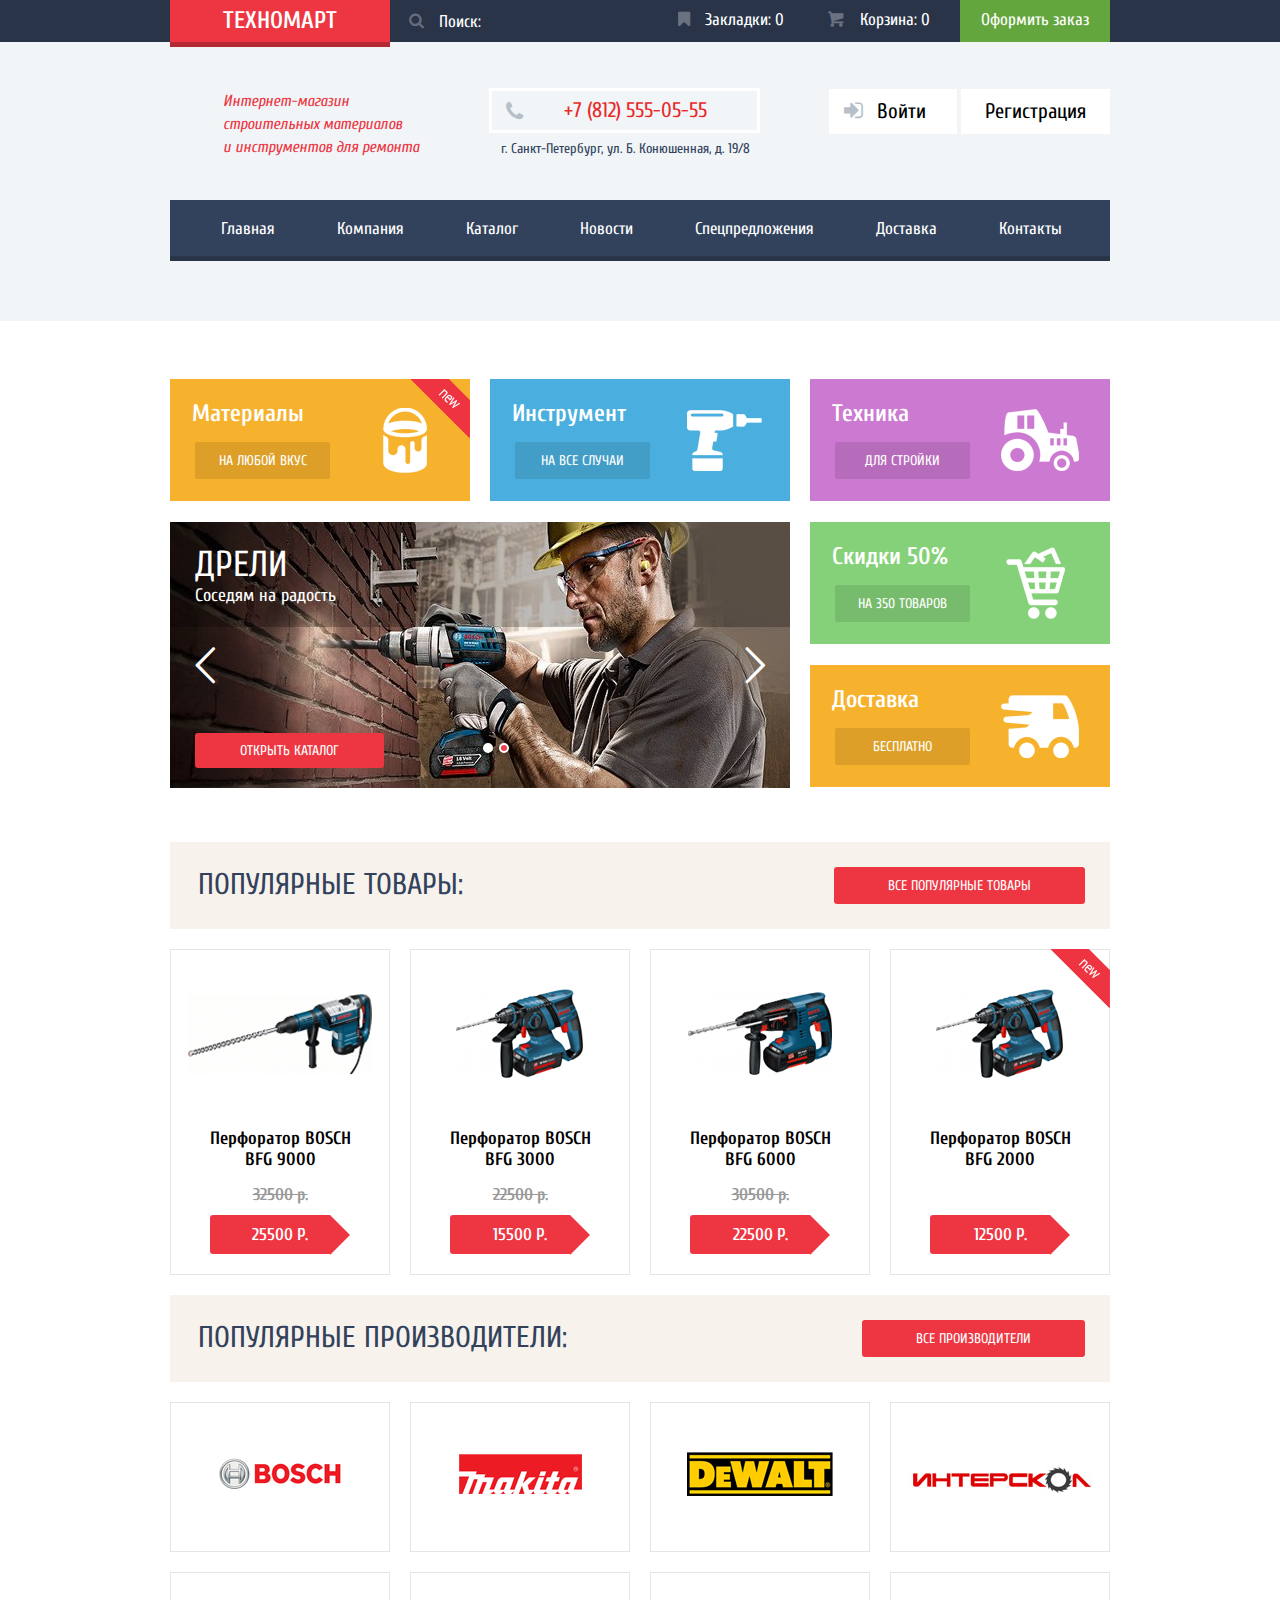
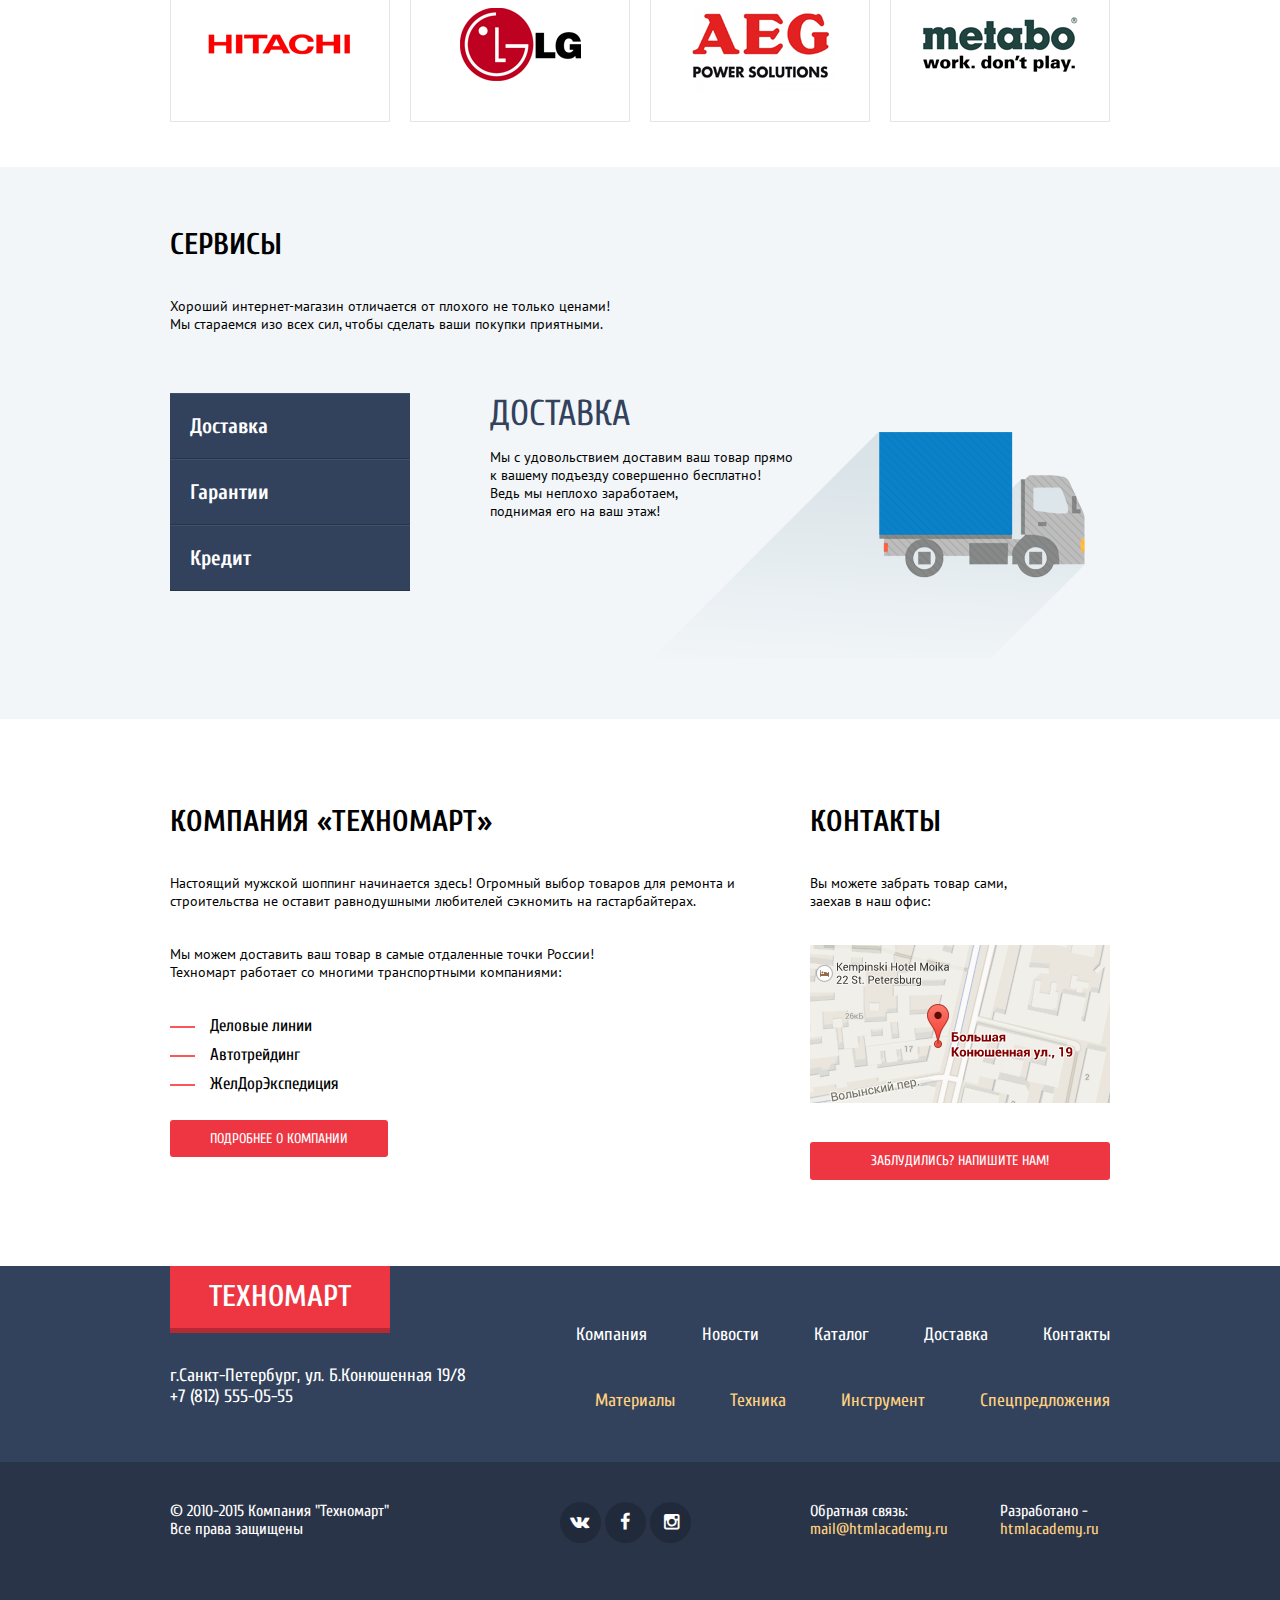
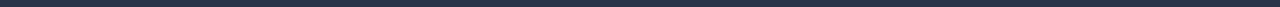
==== commit f457e27d: "6-ой" ====
--- a/index.html
+++ b/index.html
@@ -5,6 +5,7 @@
 	<meta charset="UTF-8">
 	<title>Техномарт</title>
 	<meta name="description" content="Интернет-магазин строительных материалов и инструментов для ремонта">
+	<link rel="stylesheet" href="css/normalize.css">
 	<link rel="stylesheet" href="css/style.css">
 	<link href='http://fonts.googleapis.com/css?family=Cuprum:400,400italic,700&subset=cyrillic,latin' rel='stylesheet' type='text/css'>
 	<link href='https://fonts.googleapis.com/css?family=PT+Sans:400,700&subset=latin,cyrillic' rel='stylesheet' type='text/css'>
@@ -15,12 +16,10 @@
 	<header class="main-header">
 		<div class="top-header">
 			<div class="container-center">
-				<div class="top-header-left clearfix">
+				<div class="top-header-left">
 					<a href="index.html" class="logo header-logo">Техномарт</a>
-					<div class="top-header-search">
-						<i class="icon-search"></i>
 						<input id="search" type="search" class="header-search" placeholder="Поиск:">
-					</div>
+						<label for="search" class="icon-search"></label>
 				</div>
 				<div class="top-header-right">
 					<a href="#" class="top-header-bookmarks"> Закладки: <span class="top-header-count">0</span></a>
@@ -30,7 +29,7 @@
 			</div>
 		</div>
 
-		<div class="container-center">
+		<div class="container-center bottom-header">
 			<div class="bottom-header-about">
 				Интернет-магазин
 				<br> строительных материалов
@@ -38,14 +37,14 @@
 			</div>
 			<div class="bottom-header-contacts">
 				<div class="main-header-phone">
-					<i class="icon-phone"></i> +7(812)555-05-55
+					 +7 (812) 555-05-55
 				</div>
 				<div class="main-header-adress">
 					г. Санкт-Петербург, ул. Б. Конюшенная, д. 19/8
 				</div>
 			</div>
 			<div class="main-header-user">
-				<a href="#" class="btn-user icon-login">Войти</a>
+				<a href="#" class="btn-user btn-user-login">Войти</a>
 				<a href="#" class="btn-user">Регистрация</a>
 			</div>
 		</div>
@@ -84,11 +83,11 @@
 					<div class="slider-item-title">Дрели</div>
 					<div class="slider-item-description">Соседям на радость</div>
 					<a href="catalog.html" class="red-btn slider-btn">Открыть каталог</a>
-					<a href="#" class="slider-arrows icon-left"></a>
-					<a href="#" class="slider-arrows icon-right"></a>
+					<a href="#" class="slider-arrows arrow-left"></a>
+					<a href="#" class="slider-arrows arrow-right"></a>
 					<div class="slider-controls">
-						<a href=""></a>
-						<a href="" class="active"></a>
+						<i></i>
+						<i class="active"></i>
 					</div>
 				</div>
 				<div class="promo-slider-item-2">
@@ -124,7 +123,7 @@
 			<div class="popular-view clearfix">
 				<div class="popular-catalog-item">
 					<div class="catalog-item-image">
-						<img src="pict/bfg9000.png" width="184" height="164" alt="Перфоратор BOSCH BFG9000">
+						<img src="pict/bfg9000.png" width="218" height="168" alt="Перфоратор BOSCH BFG9000">
 					</div>
 					<div class="catalog-actions">
 						<a href="#" class="catalog-buy">Купить</a>
@@ -137,7 +136,7 @@
 				</div>
 				<div class="popular-catalog-item">
 					<div class="catalog-item-image">
-						<img src="pict/bfg3000.png" width="127" height="112" alt="Перфоратор BOSCH BFG3000">
+						<img src="pict/bfg3000.png" width="218" height="168" alt="Перфоратор BOSCH BFG3000">
 					</div>
 					<div class="catalog-actions">
 						<a href="#" class="catalog-buy">Купить</a>
@@ -150,7 +149,7 @@
 				</div>
 				<div class="popular-catalog-item">
 					<div class="catalog-item-image">
-						<img src="pict/bfg6000.png" width="144" height="128" alt="Перфоратор BOSCH BFG6000">
+						<img src="pict/bfg6000.png" width="218" height="168" alt="Перфоратор BOSCH BFG6000">
 					</div>
 					<div class="catalog-actions">
 						<a href="#" class="catalog-buy">Купить</a>
@@ -161,9 +160,9 @@
 					<div class="catalog-item-old-price">30500 р.</div>
 					<a href="#" class="red-btn catalog-item-price">22500 р.</a>
 				</div>
-				<div class="popular-catalog-item">
+				<div class="popular-catalog-item new">
 					<div class="catalog-item-image">
-						<img src="pict/bfg2000.png" width="127" height="112" alt="Перфоратор BOSCH BFG2000">
+						<img src="pict/bfg2000.png" width="218" height="168" alt="Перфоратор BOSCH BFG2000">
 					</div>
 					<div class="catalog-actions">
 						<a href="#" class="catalog-buy">Купить</a>
@@ -186,28 +185,28 @@
 			</div>
 			<div class="popular-view clearfix">
 				<a href="#" class="popular-brands-item">
-					<img src="pict/bosch.png" width="126" height="37" alt="Bosch">
-				</a>
-				<a href="#" class="popular-brands-item">
-					<img src="pict/makita.png" width="123" height="40" alt="Makita">
-				</a>
-				<a href="#" class="popular-brands-item">
-					<img src="pict/dewalt.png" width="146" height="44" alt="DeWalt">
-				</a>
-				<a href="#" class="popular-brands-item">
-					<img src="pict/interscope.png" width="200" height="88" alt="Интерскол">
-				</a>
-				<a href="#" class="popular-brands-item">
-					<img src="pict/hitachi.png" width="169" height="31" alt="Hitachi">
-				</a>
-				<a href="#" class="popular-brands-item">
-					<img src="pict/lg.png" width="121" height="73" alt="LG">
-				</a>
-				<a href="#" class="popular-brands-item">
-					<img src="pict/aeg.png" width="151" height="96" alt="AEG">
-				</a>
-				<a href="#" class="popular-brands-item">
-					<img src="pict/metabo.png" width="204" height="69" alt="Metabo">
+					<img src="pict/bosch.png" width="126" height="143" alt="Bosch">
+				</a>
+				<a href="#" class="popular-brands-item">
+					<img src="pict/makita.png" width="123" height="143" alt="Makita">
+				</a>
+				<a href="#" class="popular-brands-item">
+					<img src="pict/dewalt.png" width="146" height="143" alt="DeWalt">
+				</a>
+				<a href="#" class="popular-brands-item">
+					<img src="pict/interscope.png" width="200" height="143" alt="Интерскол">
+				</a>
+				<a href="#" class="popular-brands-item">
+					<img src="pict/hitachi.png" width="169" height="143" alt="Hitachi">
+				</a>
+				<a href="#" class="popular-brands-item">
+					<img src="pict/lg.png" width="121" height="143" alt="LG">
+				</a>
+				<a href="#" class="popular-brands-item">
+					<img src="pict/aeg.png" width="151" height="143" alt="AEG">
+				</a>
+				<a href="#" class="popular-brands-item">
+					<img src="pict/metabo.png" width="204" height="143" alt="Metabo">
 				</a>
 			</div>
 		</div>
@@ -267,7 +266,6 @@
 				<h2 class="information-title">Контакты</h2>
 				<p class="information-description">Вы можете забрать товар сами,
 					<br>заехав в наш офис:</p>
-				<!--Временно карта картинкой в html...наверное временно, в ТЗ можно картинкой или интерактивную карту-->
 				<div class="contacts-map"><img src="img/map.png" width="300" height="158"></div>
 				<a href="#" id="write-us" class="red-btn contacts-btn">Заблудились? Напишите нам!</a>
 			</div>
@@ -318,9 +316,9 @@
 					<br>Все права защищены
 				</div>
 				<div class="bottom-footer-social">
-					<a href="http://vk.com" class="social-btn icon-vk"></a>
-					<a href="http://facebook.com" class="social-btn icon-facebook"></a>
-					<a href="http://instagramm.com" class="social-btn icon-instagramm"></a>
+					<a href="http://vk.com" class="social-btn vk"></a>
+					<a href="http://facebook.com" class="social-btn facebook"></a>
+					<a href="http://instagramm.com" class="social-btn instagramm"></a>
 				</div>
 				<div class="bottom-footer-mail">Обратная связь:
 					<br><a href="mailto:mail@htmlacademy.ru">mail@htmlacademy.ru</a>
@@ -331,6 +329,7 @@
 			</div>
 		</div>
 	</footer>
+	
 </body>
 
 </html>--- a/css/style.css
+++ b/css/style.css
@@ -3,11 +3,13 @@
 	font-size: 17px;
 	padding: 0;
 	margin: 0;
+	min-width: 960px;
 }
 
 .container-center {
 	width: 940px;
 	margin: 0 auto;
+	padding: 0 10px;
 }
 
 .container-center:after,
@@ -25,6 +27,7 @@
 	background-color: rgb(238, 54, 67);
 	font-size: 14px;
 	text-decoration: none;
+	text-transform: uppercase;
 	color: rgb(255, 255, 255)
 }
 
@@ -48,12 +51,15 @@
 
 .top-header {
 	height: 42px;
+	margin-bottom: 0;
 	background-color: rgb(41, 52, 73);
 }
 
 .top-header-left {
+	position: relative;
 	float: left;
-	width: 450px;
+	width: 490px;
+	font-size: 0;
 }
 
 .top-header-right {
@@ -70,9 +76,11 @@
 	font-size: 24px;
 	text-align: center;
 	line-height: 42px;
+	font-weight: 600;
 	background-color: rgb(238, 54, 67);
 	border-bottom: 5px solid rgb(181, 41, 51);
 	color: rgb(255, 255, 255);
+	text-transform: uppercase;
 }
 
 .logo:hover {
@@ -81,42 +89,126 @@
 	color: rgb(255, 255, 255);
 }
 
-.footer-logo {
-	font-size: 30px;
-	margin-bottom: 32px;
+.logo:active {
+	background-color: rgb(186, 39, 50);
+	border-bottom: 5px solid rgb(142, 30, 38);
 }
 
 .top-header-search {
 	display: inline-block;
 	position: relative;
-	padding: 0;
-	margin: 0;
 }
 
 .header-search {
-	width: 215px;
-	height: 39px;
-	padding-left: 40px;
-	border: none;
-	outline: none;
+	position: absolute;
+	width: 230px;
+	height: 42px;
+	padding: 0 0 0 49px;
 	font-family: 'Cuprum', sans-serif;
 	font-size: 17px;
-	color: #fff;
-	background: #293449;
-}
-
-.icon-search {
-	position: absolute;
-	top: 25%;
-	left: 5px;
-	color: #fff;
-	opacity: .3;
+	background: rgb(255, 255, 255);
+	background-color: rgb(41, 52, 73);
+	border: 0;
+	outline: 0;
+}
+
+.header-search::-webkit-input-placeholder {
+	color: rgb(255, 255, 255);
+}
+
+.header-search:-moz-placeholder {
+	color: rgb(255, 255, 255);
+}
+
+.header-search + label:before {
+	position: absolute;
+	display: inline-block;
+	left: 235px;
+	top: 12px;
+	font-size: 16px;
+	line-height: 17px;
+	color: rgba(255, 255, 255, .3);
+}
+
+.header-search:focus,
+.header-search:focus:hover {
+	border: 0;
+	outline: none;
+	background: rgb(255, 255, 255);
+	color: rgb(0, 0, 0);
+}
+
+.header-search:hover + label:before,
+.header-search:focus + label:before {
+	color: rgba(255, 255, 255, 1);
+}
+
+.header-search:focus + label:before,
+.header-search:focus:hover + label:before {
+	color: rgb(238, 54, 67);
 }
 
 .top-header-cart,
 .top-header-bookmarks {
 	display: inline-block;
 	width: 150px;
+	color: rgb(255, 255, 255);
+	font-size: 17px;
+	line-height: 40px;
+	height: 42px;
+	text-align: left;
+}
+
+.top-header-bookmarks:before {
+	content: '\1f516';
+	font-family: "symbols-technomart";
+	padding-left: 18px;
+	padding-right: 11px;
+	font-size: 17px;
+	line-height: 18px;
+	opacity: .3;
+}
+
+.top-header-cart:before {
+	content: '\62';
+	font-family: "symbols-technomart";
+	font-size: 17px;
+	padding-left: 18px;
+	padding-right: 13px;
+	line-height: 18px;
+	opacity: .3;
+}
+
+.top-header-bookmarks:hover:before,
+.top-header-cart:hover:before {
+	opacity: 1;
+}
+
+.top-header-bookmarks:active,
+.top-header-cart:active {
+	background: rgb(22, 29, 41);
+	color: rgba(255, 255, 255, .6);
+}
+
+.top-header-bookmarks:active:before,
+.top-header-cart:active:before {
+	opacity: .5;
+}
+
+.header-search:hover,
+.top-header-cart:hover,
+.top-header-bookmarks:hover {
+	background: rgb(33, 42, 58);
+}
+
+.cart-count {
+	background: rgb(238, 54, 67);
+}
+
+.top-header-checkout {
+	display: inline-block;
+	width: 150px;
+	background: rgb(99, 166, 62);
 	color: rgb(255, 255, 255);
 	font-size: 17px;
 	line-height: 40px;
@@ -124,104 +216,85 @@
 	text-align: center;
 }
 
-.top-header-cart:before {
-	content: '\62';
-	font-family: "symbols-technomart";
-	font-style: normal;
-	font-weight: normal;
-	speak: none;
-	display: inline-block;
-	text-decoration: inherit;
-	width: 1em;
-	margin-right: .2em;
-	text-align: center;
-	opacity: .3;
-}
-
-.top-header-bookmarks:before {
-	content: '\1f516';
-	font-family: "symbols-technomart";
-	font-style: normal;
-	font-weight: normal;
-	speak: none;
-	display: inline-block;
-	text-decoration: inherit;
-	width: 1em;
-	margin-right: .2em;
-	text-align: center;
-	opacity: .3;
-}
-
-.header-search:hover,
-.top-header-cart:hover,
-.top-header-bookmarks:hover {
-	background: rgb(33, 42, 58);
-}
-
-.top-header-checkout {
-	display: inline-block;
-	width: 150px;
-	background: rgb(99, 166, 62);
-	color: rgb(255, 255, 255);
-	font-size: 17px;
-	line-height: 40px;
-	height: 42px;
-	text-align: center;
-}
-
 .top-header-checkout:hover {
 	background: rgb(95, 187, 45);
 }
 
+.top-header-checkout:active {
+	background: rgb(81, 133, 52);
+	color: rgba(255, 255, 255, .51);
+}
+
+
+/*==========Bottom Header==========*/
+
 .bottom-header {
-	clear: both;
+	overflow: hidden;
 }
 
 .bottom-header-about {
-	width: 250px;
 	float: left;
-	margin: 50px;
+	width: 246px;
+	margin: 43px 53px 41px;
+	margin-right: 10px;
 	color: rgb(238, 54, 67);
+	font-size: 16px;
+	line-height: 23px;
 	font-style: italic;
-	font-size: 16px;
-	line-height: 1.438;
+}
+
+.bottom-header-contacts {
+	float: left;
+	width: 273px;
+	margin: 41px 10px;
+}
+
+.main-header-user {
+	float: right;
+	width: 300px;
+	margin: 42px 0;
+	text-align: right;
+}
+
+.main-header-phone {
+	position: relative;
+	width: 193px;
+	border: 3px solid rgb(255, 255, 255);
+	font-size: 21px;
+	line-height: 39px;
+	color: rgb(233, 41, 42);
 	text-align: left;
-	margin-right: 0px;
-}
-
-.bottom-header-contacts {
-	width: 250px;
-	float: left;
-	margin: 50px;
-}
-
-.main-header-phone {
-	display: block;
-	width: 210px;
-	margin: 5px;
-	border: 3px solid white;
-	font size: 21px;
-	color: rgb(238, 54, 67);
+	padding-left: 72px;
+	margin-bottom: 7px;
+}
+
+.main-header-adress {
+	font-size: 14px;
+	color: rgb(50, 66, 92);
 	text-align: center;
+}
+
+.main-header-phone:before {
+	content: '\1f4de';
+	position: absolute;
+	left: 14px;
+	top: 11px;
+	font-family: "symbols-technomart";
+	font-size: 22px;
+	line-height: 18px;
+	color: rgb(183, 191, 200);
 }
 
 .icon-phone {
 	font-size: 22px;
 	color: rgb(183, 191, 200);
-	line-height: 0.818;
 	text-align: left;
 }
 
-.main-header-user {
-	float: left;
-	width: 285px;
-	margin-top: 50px;
-}
-
 .btn-user {
-	display: inline-block;
-	height: 45px;
-	padding: 0 25px;
+	position: relative;
+	display: inline-block;
+	padding: 0 24px;
 	background-color: rgb(255, 255, 255);
 	color: rgb(0, 0, 0);
 	text-decoration: none;
@@ -229,15 +302,132 @@
 	line-height: 45px;
 }
 
+.btn-user:hover {
+	color: rgb(238, 54, 67);
+}
+
+.btn-user:active {
+	color: rgba(0, 0, 0, .3);
+}
+
+.btn-user-login {
+	margin: 0;
+	padding: 0;
+	padding-right: 31px;
+}
+
+.btn-user-login:before {
+	content: '\2386';
+	padding-left: 15px;
+	padding-right: 14px;
+	font-family: "symbols-technomart";
+	font-size: 22px;
+	line-height: 18px;
+	color: rgb(183, 191, 200);
+}
+
+.btn-user-login:hover:before {
+	color: rgb(50, 66, 92);
+}
+
+.btn-user-login:active:before {
+	color: rgb(183, 191, 200);
+}
+
+.user {
+	width: 300px;
+	background: #fff;
+	padding: 10px;
+	padding-left: 0px;
+	font-size: 21px;
+	text-align: left;
+}
+
+.user:before {
+	content: '\1f468';
+	padding-left: 15px;
+	padding-right: 5px;
+	font-family: "symbols-technomart";
+	font-size: 18px;
+	line-height: 18px;
+	color: rgb(197, 197, 197);
+}
+
+.user> a:before {
+	content: '\241b';
+	padding-left: 30px;
+	font-family: "symbols-technomart";
+	font-size: 22px;
+	line-height: 18px;
+	color: rgb(197, 197, 197);
+}
+
+.user:hover:before,
+.user> a:hover:before {
+	color: rgb(50, 66, 92);
+}
+
+.user:active {
+	opacity: .3;
+}
+
+.user:active:before,
+.user> a:active:before {
+	color: rgb(197, 197, 197);
+}
+
+.user-menu {
+	text-align: left;
+	font-size: 0;
+}
+
+.user-menu-item {
+	position: relative;
+	padding: 10px 15px;
+	display: inline-block;
+	font-size: 16px;
+	text-decoration: underline;
+	color: rgb(50, 66, 92);
+}
+
+.user-menu-item:first-of-type:after {
+	position: absolute;
+	content: "";
+	width: 4px;
+	height: 4px;
+	top: 50%;
+	right: 0;
+	border-radius: 50%;
+	background: rgb(50, 66, 92);
+	border-radius: 50%;
+}
+
+.user-menu-item:hover {
+	color: rgb(238, 56, 57);
+}
+
+.user-menu-item:active {
+	opacity: .3;
+}
+
+.user-menu-item:active:after {
+	opacity: 1;
+}
+
+
+/*==========Menu==========*/
+
 .bottom-header-menu ul {
 	display: block;
 	list-style: none;
+	padding: 0;
+	margin: 0;
 	margin-bottom: 60px;
-	height: 55px;
+	min-height: 55px;
 	background: rgb(50, 66, 92);
 	border-bottom: 5px solid rgb(41, 52, 73);
+	font-size: 0;
 	text-align: center;
-	font-size: 0;
 }
 
 .bottom-header-menu li {
@@ -245,13 +435,25 @@
 	line-height: 55px;
 	vertical-align: middle;
 	font-size: 17px;
+	padding: 1px 30px 0 32px;
 }
 
 .bottom-header-menu li>a {
 	display: block;
 	text-decoration: none;
-	padding: 0 25px;
-	color: rgb(255, 255, 255);
+	color: rgb(255, 255, 255);
+}
+
+.bottom-header-menu li:hover {
+	background: rgb(41, 52, 73);
+}
+
+.bottom-header-menu li:active {
+	background: rgb(29, 39, 57);
+}
+
+.bottom-header-menu li:active a {
+	opacity: .5;
 }
 
 
@@ -260,8 +462,8 @@
 .promo {
 	font-size: 0;
 	color: rgb(255, 255, 255);
-	margin-bottom: 53px;
-	margin-top: 60px;
+	margin-bottom: 35px;
+	margin-top: 58px;
 }
 
 .promo-item {
@@ -274,13 +476,14 @@
 
 .promo-title {
 	font-size: 24px;
-	padding: 25px 21px;
+	font-weight: 600;
+	padding: 21px 22px;
 }
 
 .promo-description {
 	display: inline-block;
 	width: 135px;
-	height: 38px;
+	height: 37px;
 	text-align: center;
 	position: absolute;
 	bottom: 22px;
@@ -302,7 +505,7 @@
 }
 
 .promo-material {
-	background: rgb(246, 178, 45) url("../img/promo-material.png") no-repeat 215px center;
+	background: rgb(246, 178, 45) url("../img/promo-material.png") no-repeat 213px center;
 	margin-right: 20px;
 }
 
@@ -313,11 +516,13 @@
 
 .promo-technics {
 	background: rgb(204, 121, 209) url("../img/promo-tech.png") no-repeat 191px center;
+	margin-bottom: 21px;
 }
 
 .promo-discount {
 	background: rgb(133, 209, 121) url("../img/promo-sale.png") no-repeat 196px center;
 	margin-left: 20px;
+	margin-bottom: 21px;
 }
 
 .promo-shipping {
@@ -325,7 +530,11 @@
 	margin-left: 20px;
 }
 
+
+/*==========Slider==========*/
+
 .promo-slider {
+	position: relative;
 	width: 620px;
 	float: left;
 }
@@ -333,10 +542,13 @@
 .slider-item-title {
 	font-size: 36px;
 	text-transform: uppercase;
+	line-height: 40px;
+	padding: 23px 0 0 25px;
 }
 
 .slider-item-description {
 	font-size: 18px;
+	padding-left: 25px;
 }
 
 .slider-arrows {
@@ -358,13 +570,62 @@
 	background: url("../img/slide-2.jpg") no-repeat 0 0;
 }
 
+.slider-controls {
+	position: absolute;
+	left: 50%;
+	bottom: 35px;
+}
+
+.slider-controls i {
+	display: inline-block;
+	width: 6px;
+	height: 6px;
+	margin: 0 3px;
+	background: rgb(255, 255, 255);
+	border: 2px solid rgb(255, 255, 255);
+	border-radius: 50%;
+	cursor: pointer;
+}
+
+.slider-controls .active {
+	background: rgb(239, 65, 77);
+}
+
+.slider-btn {
+	position: absolute;
+	bottom: 20px;
+	margin-left: 25px;
+	padding: 10px 45px;
+	border-radius: 3px;
+	line-height: 15px;
+}
+
+.arrow-left:before {
+	position: absolute;
+	top: 45%;
+	left: 25px;
+	content: '\3c';
+	font-family: "symbols-technomart";
+	font-size: 42px;
+	color: rgb(255, 255, 255);
+}
+
+.arrow-right:before {
+	position: absolute;
+	top: 45%;
+	right: 25px;
+	content: '\3e';
+	font-family: "symbols-technomart";
+	font-size: 42px;
+	color: rgb(255, 255, 255);
+}
+
 
 /*======Popular + Catalog=========*/
 
 .popular-header {
 	background-color: rgb(247, 243, 236);
-	padding: 25px;
-	/* Временно - уточнить размеры*/
+	padding: 25px 28px 25px;
 	margin-bottom: 20px;
 }
 
@@ -378,7 +639,9 @@
 
 .popular-btn {
 	float: right;
-	padding: 14px 61px;
+	margin-right: -3px;
+	padding: 10px 54px;
+	border-radius: 3px;
 }
 
 .popular-view {
@@ -408,6 +671,18 @@
 	margin-bottom: 20px;
 }
 
+.popular-brands-item:hover {
+	-webkit-box-shadow: 0px 10px 25px 0px rgba(41, 52, 73, 0.5);
+	-moz-box-shadow: 0px 10px 25px 0px rgba(41, 52, 73, 0.5);
+	box-shadow: 0px 10px 25px 0px rgba(41, 52, 73, 0.5);
+}
+
+.popular-brands-item:active {
+	-webkit-box-shadow: 0px 4px 10px 0px rgba(41, 52, 73, 0.5);
+	-moz-box-shadow: 0px 4px 10px 0px rgba(41, 52, 73, 0.5);
+	box-shadow: 0px 4px 10px 0px rgba(41, 52, 73, 0.5);
+}
+
 .catalog-item:nth-child(3n+3),
 .popular-catalog-item:nth-child(4n),
 .popular-brands-item:nth-child(4n) {
@@ -415,9 +690,12 @@
 }
 
 .popular-catalog-item:hover,
-.catalog-item:hover{
+.catalog-item:hover {
+	-webkit-box-shadow: 0px 10px 25px 0px rgba(41, 52, 73, 0.5);
+	-moz-box-shadow: 0px 10px 25px 0px rgba(41, 52, 73, 0.5);
 	box-shadow: 0px 10px 25px 0px rgba(41, 52, 73, 0.5);
 }
+
 .catalog-item-image {
 	width: 218px;
 	height: 168px;
@@ -426,27 +704,28 @@
 	overflow: hidden;
 }
 
-.catalog-item-image img{
+.catalog-item-image img {
 	width: 100%;
 }
 
 .catalog-item-brand,
-.catalog-item-model{
+.catalog-item-model {
 	font-size: 18px;
 	font-weight: 700;
 	padding: 0 25px;
 }
-.catalog-item-model{
+
+.catalog-item-model {
 	margin-bottom: 15px;
 }
 
-.catalog-item-old-price{
+.catalog-item-old-price {
 	font-size: 17px;
 	min-height: 20px;
 	font-weight: 700;
 	margin: 10px 0;
 	color: rgb(153, 153, 153);
-	text-decoration:  line-through;
+	text-decoration: line-through;
 }
 
 .catalog-item-price {
@@ -462,29 +741,29 @@
 }
 
 .catalog-item-price:after {
-	content: "";
+	content: '';
 	position: absolute;
 	top: 0;
 	right: -20px;
 	width: 0;
 	height: 0;
-	border: 20px solid white;
+	border: 20px solid rgb(255, 255, 255);
 	border-left-color: rgb(238, 54, 67);
 }
 
 .catalog-actions {
-    position: absolute;
-    top: 0;
-    left: 0;
-    width: 218px;
+	position: absolute;
+	top: 0;
+	left: 0;
+	width: 218px;
 	height: 88px;
-    padding: 40px 0;
-    z-index: 10;
-	background: rgba(255, 255, 255 .9);
+	padding: 40px 0;
+	z-index: 10;
+	background: rgba(255, 255, 255, .9);
 }
 
 .catalog-buy,
-.catalog-bookmark{
+.catalog-bookmark {
 	font-family: 'Cuprum', 'Arial', sans-serif;
 	font-size: 14px;
 	display: block;
@@ -500,20 +779,24 @@
 
 .catalog-buy {
 	position: relative;
+	-moz-box-shadow: inset 0 -3px 0 rgb(54, 115, 21);
 	-webkit-box-shadow: inset 0 -3px 0 rgb(54, 115, 21);
-	box-shadow:  inset 0 -3px 0 rgb(54, 115, 21);	
-}
-.catalog-buy:hover{
+	box-shadow: inset 0 -3px 0 rgb(54, 115, 21);
+}
+
+.catalog-buy:hover {
 	background: rgb(95, 187, 45);
 }
-.catalog-buy:active{
+
+.catalog-buy:active {
 	background: rgb(81, 133, 52);
-	-webkit-box-shadow: inset 0 -3px 0 rgb(81, 133, 52));
-	box-shadow:  inset 0 -3px 0 rgb(81, 133, 52);	
-}
-
-.catalog-buy:before{
-	content: '\62'; 
+	-webkit-box-shadow: inset 0 -3px 0 rgb(81, 133, 52);
+	-moz-box-shadow: inset 0 -3px 0 rgb(81, 133, 52);
+	box-shadow: inset 0 -3px 0 rgb(81, 133, 52);
+}
+
+.catalog-buy:before {
+	content: '\62';
 	position: absolute;
 	left: 12px;
 	top: 10px;
@@ -521,47 +804,45 @@
 	font-family: "symbols-technomart";
 	display: inline-block;
 	width: 20px;
-	opacity: .3;	
-}
-
-.catalog-buy:hover:before{
+	opacity: .3;
+}
+
+.catalog-buy:hover:before {
 	opacity: 1;
 }
 
-.catalog-bookmark{
+.catalog-bookmark {
 	width: 129px;
 	padding: 7px 0;
 	color: rgb(50, 66, 92);
 	border: 3px solid rgb(99, 166, 62);
 	background: rgb(255, 255, 255);
-	
-}
-
-.catalog-bookmark:hover{
+}
+
+.catalog-bookmark:hover {
 	border: 3px solid rgb(50, 66, 92);
 }
 
-.catalog-bookmark:active{
+.catalog-bookmark:active {
 	opacity: .3;
 }
 
-.catalog-actions{
+.catalog-actions {
 	display: none;
 }
 
 .catalog-item:hover .catalog-actions,
-.popular-catalog-item:hover .catalog-actions
-{
+.popular-catalog-item:hover .catalog-actions {
 	display: block;
 }
 
 .catalog-item:hover .catalog-item-image,
-.popular-catalog-item:hover .catalog-item-image{
+.popular-catalog-item:hover .catalog-item-image {
 	opacity: 0;
 }
 
 .promo-new:before,
-.new:before{
+.new:before {
 	position: absolute;
 	top: -1px;
 	right: -1px;
@@ -572,23 +853,27 @@
 	background: url(../img/flag.png) no-repeat 0 0;
 }
 
-.promo-new:before{
+.promo-new:before {
 	top: 0;
 	right: 0;
 }
 
 .catalog-title {
 	font-size: 30px;
-	font-weight: normal;
+	line-height: 35px;
+	padding: 27px 30px;
+	font-weight: 400;
 	background-color: rgb(242, 246, 248);
 	color: rgb(50, 66, 92);
 	text-transform: uppercase;
 }
 
+
 /*===============Breadcrumbs==============*/
-.breadcrumbs{
+
+.breadcrumbs {
 	font-size: 0;
-	margin:0;
+	margin: 0;
 	padding: 0;
 }
 
@@ -601,32 +886,27 @@
 	text-transform: uppercase;
 }
 
-.breadcrumbs a{
+.breadcrumbs a {
 	color: rgb(0, 0, 0);
 }
-a.icon-home{
+
+a.icon-home {
 	font-size: 16px;
 	line-height: 20px;
 	color: rgb(193, 198, 206);
 }
 
-.breadcrumbs a:after{
+.breadcrumbs a:after {
 	margin-left: 18px;
-	content: '\3e'; 
+	content: '\3e';
 	font-family: "symbols-technomart";
 	font-size: 14px;
-	line-height: 20px;	
-    display: inline-block;
-    text-align: center;
+	line-height: 20px;
+	display: inline-block;
+	text-align: center;
 	vertical-align: bottom;
 	color: rgb(193, 198, 206);
 }
-
-
-
-
-
-
 
 .catalog-sort,
 .filter-title {
@@ -636,7 +916,6 @@
 	color: rgb(0, 0, 0);
 	background-color: rgb(247, 243, 236);
 	padding: 10px 15px;
-	/*Примерно. Поправить*/
 	margin-bottom: 20px;
 }
 
@@ -654,15 +933,16 @@
 	font-family: 'PT Sans', sans-serif;
 	font-size: 15px;
 	line-height: 20px;
-	margin-right: 20px;	
+	margin-right: 20px;
 	text-transform: uppercase;
 }
+
 .filter hr {
-    border: none;
-    height: 1px;
-    width: 220px;
-    background: rgb(229, 229, 229);
-    margin: 20px 0;
+	border: none;
+	height: 1px;
+	width: 220px;
+	background: rgb(229, 229, 229);
+	margin: 20px 0;
 }
 
 .filter-block-title {
@@ -672,35 +952,35 @@
 	line-height: 1.2;
 	text-align: left;
 	margin-top: 25px;
-	/*Примерно. Исправить*/
-}
-
-.filter-range{
+}
+
+.filter-range {
 	width: 220px;
 	margin: 20px auto;
 }
+
 .range-controls {
-    position: relative;
-    height: 41px;
-    margin-bottom: 15px;
+	position: relative;
+	height: 41px;
+	margin-bottom: 15px;
 	padding: 39px 20px 0 20px;
-    background: rgb(247, 243, 236);
-    border-radius: 3px;
-    overflow: hidden;
-}
-
-.range-controls .scale{
+	background: rgb(247, 243, 236);
+	border-radius: 3px;
+	overflow: hidden;
+}
+
+.range-controls .scale {
 	height: 2px;
 	background: rgb(215, 220, 222);
 }
 
-.range-controls .bar{
+.range-controls .bar {
 	height: 2px;
 	width: 151px;
 	background: rgb(0, 202, 116);
 }
 
-.range-controls .toggle{
+.range-controls .toggle {
 	position: absolute;
 	top: 30px;
 	left: 0;
@@ -713,32 +993,33 @@
 	cursor: pointer;
 }
 
-.range-controls .min-toggle{
-	left:20px;
-}
-
-.range-controls .max-toggle{
-	left:151px;
-}
-
-.price-controls{
+.range-controls .min-toggle {
+	left: 20px;
+}
+
+.range-controls .max-toggle {
+	left: 151px;
+}
+
+.price-controls {
 	position: relative;
 	font-size: 0;
 }
-.price-controls label{
+
+.price-controls label {
 	font-size: 17px;
 	display: inline-block;
 	width: 40%;
 }
 
-.price-controls .dash{
-    display: inline-block;
-	position: absolute;
-    top: 20px;
-    left: 100px;
-    z-index: 10;
-    width: 10px;
-    height: 1px;
+.price-controls .dash {
+	display: inline-block;
+	position: absolute;
+	top: 20px;
+	left: 100px;
+	z-index: 10;
+	width: 10px;
+	height: 1px;
 	margin: 0 5px;
 	background: rgb(0, 0, 0);
 }
@@ -747,7 +1028,7 @@
 	margin-left: 35px;
 }
 
-.price-controls input{
+.price-controls input {
 	font-family: 'PT Sans', sans-serif;
 	font-size: 17px;
 	width: 95px;
@@ -760,64 +1041,86 @@
 }
 
 .filter-block input[type="checkbox"],
-.filter-block input[type="radio"]{
+.filter-block input[type="radio"] {
 	display: none;
 }
 
-.filter-block input[type="checkbox"] + label:before{
+.filter-block input[type="checkbox"] + label:before {
 	content: '\2610';
 	font-family: "symbols-technomart";
 	font-size: 28px;
 	line-height: 20px;
 	width: 30px;
-    display: inline-block;
-    margin-right: 10px;
-    text-align: center;
+	display: inline-block;
+	margin-right: 10px;
+	text-align: center;
 	vertical-align: bottom;
 	color: rgb(193, 193, 193);
 }
-.filter-block input[type="checkbox"]:checked + label:before{
+
+.filter-block input[type="checkbox"]:checked + label:before {
 	content: '\2611';
 	font-family: "symbols-technomart";
 	font-size: 28px;
 	line-height: 20px;
-    display: inline-block;
-    margin-right: 10px;
-    text-align: center;
+	display: inline-block;
+	margin-right: 10px;
+	text-align: center;
 	vertical-align: bottom;
 	color: rgb(193, 193, 193);
 }
 
-.filter-block input[type="radio"] + label:before{
+.filter-block input[type="radio"] + label:before {
 	content: '\25cb';
 	font-family: "symbols-technomart";
 	font-size: 28px;
 	line-height: 20px;
 	width: 30px;
-    display: inline-block;
-    margin-right: 10px;
-    text-align: center;
+	display: inline-block;
+	margin-right: 10px;
+	text-align: center;
 	vertical-align: bottom;
 	color: rgb(193, 193, 193);
 }
-.filter-block input[type="radio"]:checked + label:before{
+
+.filter-block input[type="radio"]:checked + label:before {
 	content: '\25cf';
 	font-family: "symbols-technomart";
 	font-size: 28px;
 	line-height: 20px;
-    display: inline-block;
-    margin-right: 10px;
-    text-align: center;
+	display: inline-block;
+	margin-right: 10px;
+	text-align: center;
 	vertical-align: bottom;
 	color: rgb(193, 193, 193);
 }
 
 .pagination {
-	font-size: 13px;
 	margin-bottom: 60px;
 	margin-top: 0;
 }
-
+.pagination a{
+	display: inline-block;
+	margin-right: 10px;
+	padding: 10px 16px;
+ 	border: 1px solid rgb(229, 229, 229);
+	border-radius: 3px;
+	font-family: "PT Sans", Arial, sans-serif;
+	font-size: 13px;
+	line-height: 16px;
+	text-transform: uppercase;
+	color: rgb(0, 0, 0);
+}
+.pagination a:hover{
+	border: 1px solid rgb(189, 198, 202);
+}
+.pagination a:active{
+	border: 1px solid rgb(238, 54, 67);
+}
+.pagination a.active{
+	background: rgb(238, 54, 67);
+	border: 1px solid rgb(238, 54, 67);
+}
 
 /*About category*/
 
@@ -831,6 +1134,13 @@
 
 .service {
 	background-color: rgb(242, 246, 248);
+	margin-bottom: 60px;
+	padding-bottom: 60px;
+}
+
+.service p{
+	font-family: "PT Sans", Arial, sans-serif;
+	font-size: 14px; 
 }
 
 .service-menu {
@@ -838,6 +1148,14 @@
 	width: 240px;
 	padding: 0;
 	margin: 0;
+}
+
+.service-title{
+	padding-top: 60px;
+}
+
+.service-description{
+	margin-bottom: 60px;
 }
 
 
@@ -902,8 +1220,42 @@
 
 .information-company {
 	float: left;
-	width: 520px;
+	width: 600px;
 	min-height: 350px;
+}
+
+.information-company p,
+.information-contacts p {
+	margin-bottom: 35px;
+	font-family: "PT Sans", Arial, sans-serif;
+	font-size: 14px;
+}
+
+ul.information-shipping {
+	margin: 0;
+	padding: 0;
+	margin-bottom: 35px;
+}
+
+ul.information-shipping li {
+	position: relative;
+	padding-left: 40px;
+	margin-bottom: 10px;
+}
+
+ul.information-shipping li:before {
+	content: '';
+	position: absolute;
+	top: 10px;
+	left: 0;
+	height: 2px;
+	width: 25px;
+	background: rgb(251, 86, 90);
+}
+
+.information-btn {
+	padding: 10px 40px;
+	border-radius: 3px;
 }
 
 .information-contacts {
@@ -911,13 +1263,30 @@
 	width: 300px;
 }
 
+.contacts-map {
+	width: 300px;
+	height: 162px;
+	margin-bottom: 35px;
+}
+
 .contacts-btn {
-	padding: 14px 62px;
-	/*Временные размеры*/
+	display: inline-block;
+	text-align: center;
+	width: 300px;
+	line-height: 18px;
+	padding: 10px 0;
+	border-radius: 3px;
 }
 
 
 /*Footer*/
+
+.footer-logo {
+	height: 62px;
+	font-size: 30px;
+	line-height: 62px;
+	margin-bottom: 32px;
+}
 
 .main-footer {
 	background-color: rgb(50, 66, 92);
@@ -941,7 +1310,7 @@
 	width: 600px;
 	float: right;
 	margin-top: 40px;
-	margin-bottom: 75px;
+	margin-bottom: 7px;
 }
 
 .footer-contacts {
@@ -977,6 +1346,17 @@
 	color: rgb(255, 209, 128);
 }
 
+.footer-menu li>a:hover,
+.footer-links li>a:hover {
+	text-decoration: underline;
+}
+
+.footer-menu li>a:active,
+.footer-links li>a:active {
+	text-decoration: none;
+	opacity: .5;
+}
+
 .bottom-footer-copyright {
 	float: left;
 	width: 230px;
@@ -984,7 +1364,11 @@
 	margin-right: 160px;
 }
 
+
+/*==========Social==========*/
+
 .bottom-footer-social {
+	position: relative;
 	float: left;
 	width: 135px;
 	margin-right: 115px;
@@ -1000,6 +1384,36 @@
 	color: rgb(255, 255, 255);
 }
 
+.social-btn:hover,
+.social-btn:active {
+	background-color: rgb(238, 54, 67);
+}
+
+.vk:before,
+.facebook:before,
+.instagramm:before {
+	position: absolute;
+	top: 15px;
+	font-family: "symbols-technomart";
+	font-size: 18px;
+	line-height: 10px;
+}
+
+.vk:before {
+	left: 10px;
+	content: '\76';
+}
+
+.facebook:before {
+	right: 65px;
+	content: '\66';
+}
+
+.instagramm:before {
+	right: 16px;
+	content: '\1f4f7';
+}
+
 .bottom-footer-mail,
 .bottom-footer-creator {
 	float: left;
@@ -1011,6 +1425,17 @@
 	color: rgb(255, 209, 128);
 }
 
+.bottom-footer-mail a:hover,
+.bottom-footer-creator a:hover {
+	text-decoration: underline;
+}
+
+.bottom-footer-mail a:active,
+.bottom-footer-creator a:active {
+	text-decoration: none;
+	color: rgb(238, 54, 67);
+}
+
 .bottom-footer-mail {
 	width: 140px;
 	margin-right: 50px;
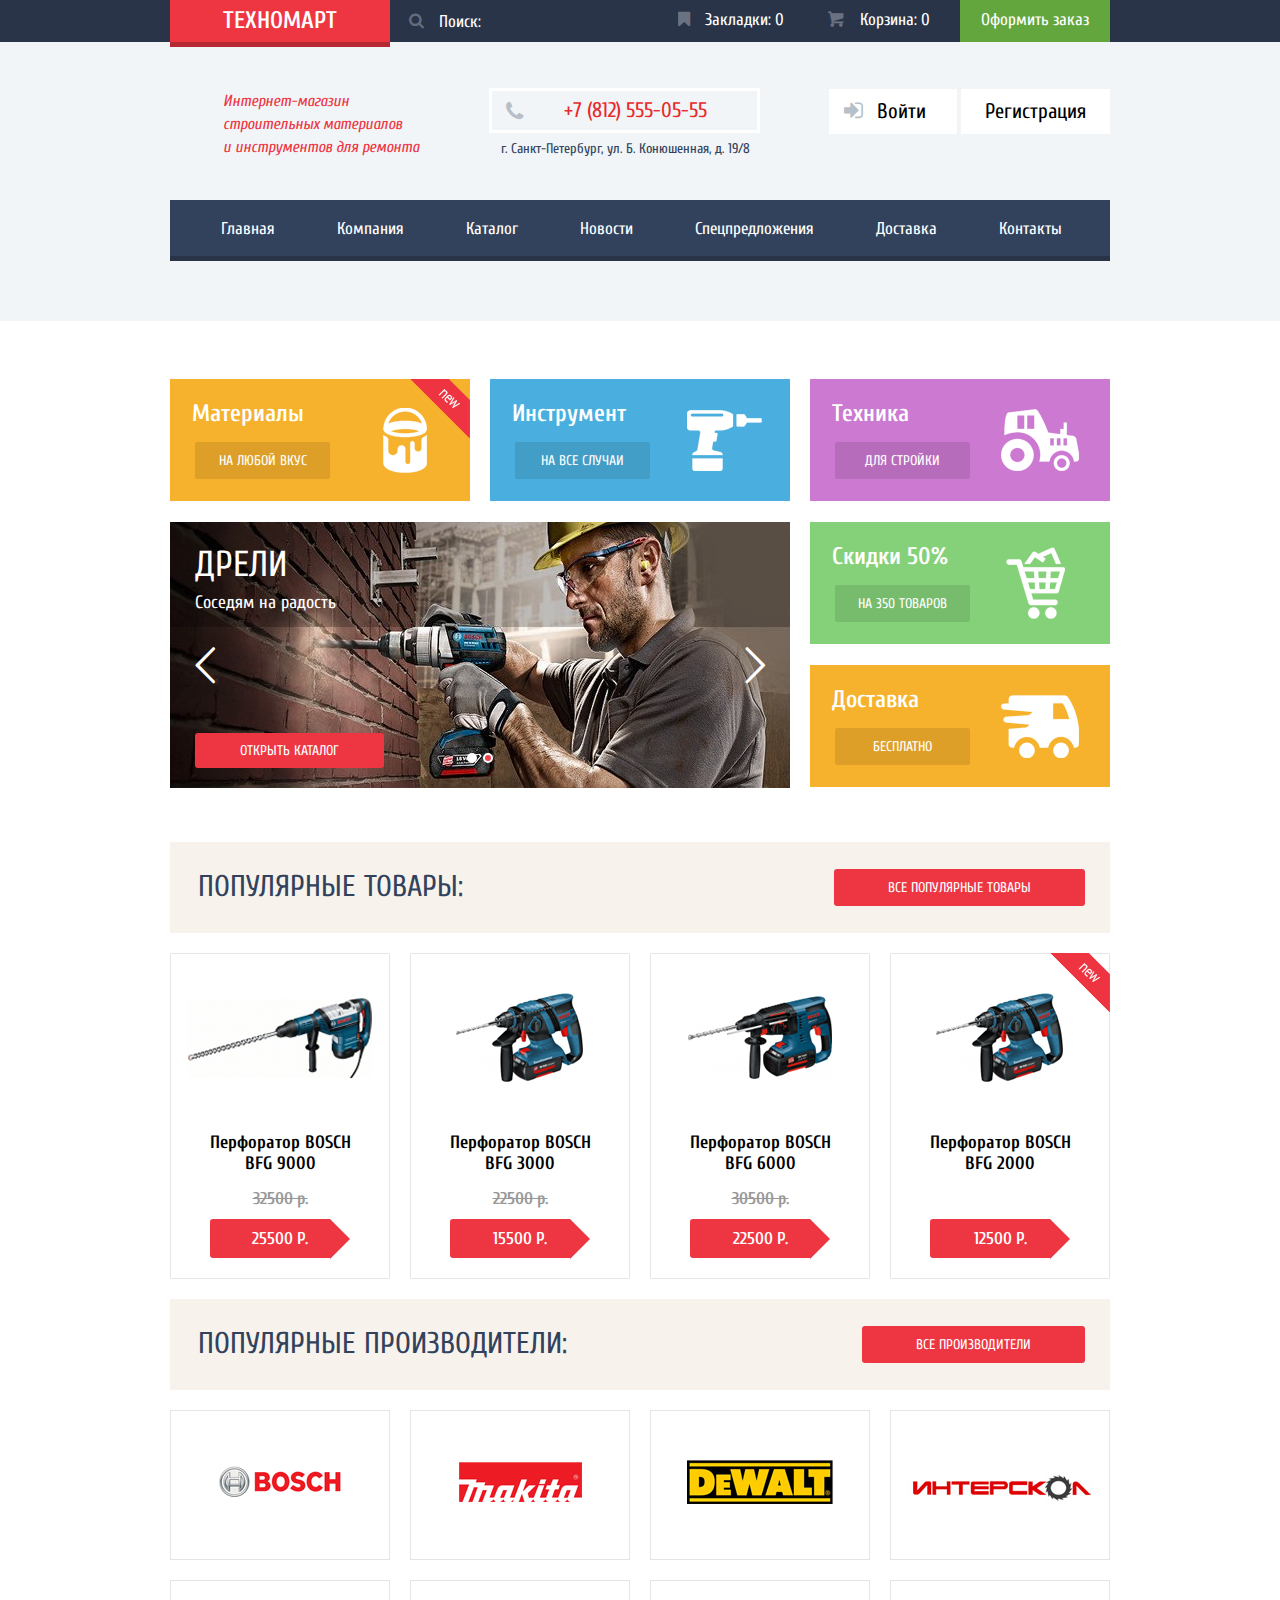
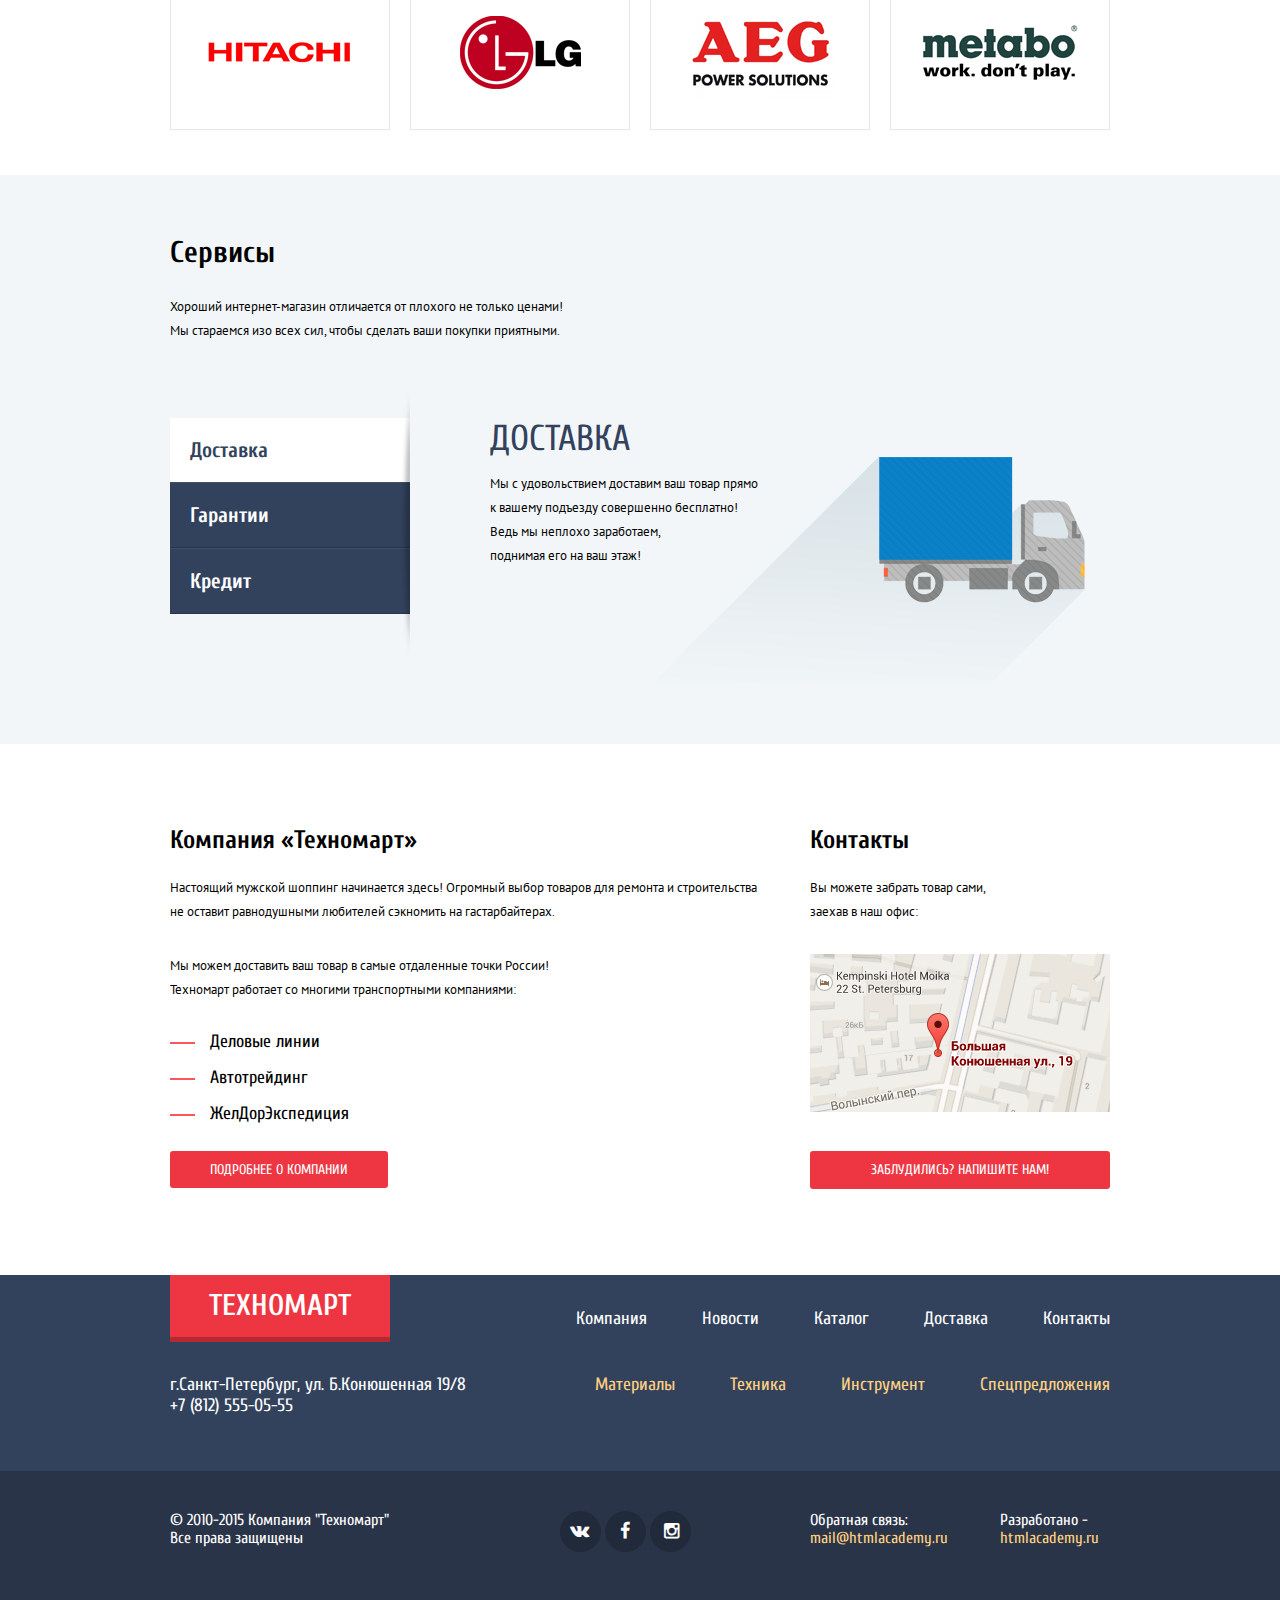
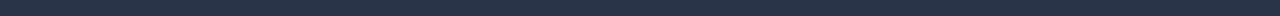
==== commit 5083a36d: "Готовый" ====
--- a/index.html
+++ b/index.html
@@ -7,9 +7,10 @@
 	<meta name="description" content="Интернет-магазин строительных материалов и инструментов для ремонта">
 	<link rel="stylesheet" href="css/normalize.css">
 	<link rel="stylesheet" href="css/style.css">
+	<link rel="stylesheet" href="css/symbols-technomart.css">
 	<link href='http://fonts.googleapis.com/css?family=Cuprum:400,400italic,700&subset=cyrillic,latin' rel='stylesheet' type='text/css'>
 	<link href='https://fonts.googleapis.com/css?family=PT+Sans:400,700&subset=latin,cyrillic' rel='stylesheet' type='text/css'>
-	<link rel="stylesheet" href="css/symbols-technomart.css">
+	
 </head>
 
 <body>
@@ -18,8 +19,8 @@
 			<div class="container-center">
 				<div class="top-header-left">
 					<a href="index.html" class="logo header-logo">Техномарт</a>
-						<input id="search" type="search" class="header-search" placeholder="Поиск:">
-						<label for="search" class="icon-search"></label>
+					<input id="search" type="search" class="header-search" placeholder="Поиск:">
+					<label for="search" class="icon-search"></label>
 				</div>
 				<div class="top-header-right">
 					<a href="#" class="top-header-bookmarks"> Закладки: <span class="top-header-count">0</span></a>
@@ -37,7 +38,7 @@
 			</div>
 			<div class="bottom-header-contacts">
 				<div class="main-header-phone">
-					 +7 (812) 555-05-55
+					+7 (812) 555-05-55
 				</div>
 				<div class="main-header-adress">
 					г. Санкт-Петербург, ул. Б. Конюшенная, д. 19/8
@@ -70,7 +71,7 @@
 				<div class="promo-title">Материалы</div>
 				<a href="#" class="promo-description">На любой вкус</a>
 			</div>
-			<div href="#" class="promo-item promo-tool">
+			<div class="promo-item promo-tool">
 				<div class="promo-title">Инструмент</div>
 				<a href="#" class="promo-description">На все случаи</a>
 			</div>
@@ -78,29 +79,31 @@
 				<div class="promo-title">Техника</div>
 				<a href="#" class="promo-description">Для стройки</a>
 			</div>
-			<div class="promo-slider">
-				<div class="promo-slider-item-1">
-					<div class="slider-item-title">Дрели</div>
-					<div class="slider-item-description">Соседям на радость</div>
-					<a href="catalog.html" class="red-btn slider-btn">Открыть каталог</a>
-					<a href="#" class="slider-arrows arrow-left"></a>
-					<a href="#" class="slider-arrows arrow-right"></a>
-					<div class="slider-controls">
-						<i></i>
-						<i class="active"></i>
-					</div>
-				</div>
-				<div class="promo-slider-item-2">
-					<div class="slider-item-title">Перфораторы</div>
-					<div class="slider-item-description">Настроящие мужские игрушки</div>
-					<a href="catalog.html" class="red-btn slider-btn">Открыть каталог</a>
-					<a href="#" class="slider-arrows icon-left"></a>
-					<a href="#" class="slider-arrows icon-right"></a>
-					<div class="slider-controls">
-						<a href=""></a>
-						<a href="" class="active"></a>
-					</div>
-				</div>
+			<div class="slider">
+				<input type="radio" id="btn-1" name="toggle">
+				<input type="radio" id="btn-2" name="toggle" checked>
+				<div class="slider-controls">
+					<label for="btn-1"></label>
+					<label for="btn-2"></label>
+				</div>
+				<ul class="slides">
+					<li class="slide">
+						<img src="img/slide-2.jpg" alt="Перфораторы" width=
+						"620" height="266">
+						<div class="slide-title">Перфораторы</div>
+						<div class="slide-text">Настроящие мужские игрушки</div>
+					</li>
+					<li class="slide">
+						<img src="img/slide-1.jpg" alt="Дрели" width=
+						"620" height="266">
+						<div class="slide-title">Дрели</div>
+						<div class="slide-text">Соседям на радость</div>
+					</li>
+				</ul>
+					<span id="next" class="forward"></span>
+          			<span id="prev" class="back"></span>
+					<a href="catalog.html" class="red-btn slide-btn">Открыть каталог</a>
+				
 			</div>
 
 			<div class="promo-item promo-discount">
@@ -117,7 +120,7 @@
 	<section class="popular">
 		<div class="container-center">
 			<div class="popular-header clearfix">
-				<div class="popular-title">Популярные товары:</div>
+				<h2 class="popular-title">Популярные товары:</h2>
 				<a href="catalog.html" class="red-btn popular-btn">Все популярные товары</a>
 			</div>
 			<div class="popular-view clearfix">
@@ -180,7 +183,7 @@
 	<section class="popular">
 		<div class="container-center">
 			<div class="popular-header clearfix">
-				<div class="popular-title">Популярные производители:</div>
+				<h2 class="popular-title">Популярные производители:</h2>
 				<a href="#" class="red-btn popular-btn">Все производители</a>
 			</div>
 			<div class="popular-view clearfix">
@@ -216,33 +219,39 @@
 	<section class="service">
 		<div class="container-center">
 			<h2 class="service-title">Сервисы</h2>
-			<p class=service-description>Хороший интернет-магазин отличается от плохого не только ценами!
+			<p class="service-description">Хороший интернет-магазин отличается от плохого не только ценами!
 				<br>Мы стараемся изо всех сил, чтобы сделать ваши покупки приятными.</p>
 			<ul class="service-menu">
-				<li><a href="#" class="service-menu-active">Доставка</a></li>
-				<li><a href="#">Гарантии</a></li>
-				<li><a href="#">Кредит</a></li>
+				<li id="shipping" class="service-menu-active">Доставка</li>
+				<li id="guarantee">Гарантии</li>
+				<li id="credit">Кредит</li>
 			</ul>
-			<div class="service-menu-info delivery">
+			<div class="service-menu-info shipping show-service-menu-info">
 				<div class="service-menu-title">Доставка</div>
-				<p>Мы с удовольствием доставим ваш товар прямо
-					<br>к вашему подъезду совершенно бесплатно!
-					<br>Ведь мы неплохо заработаем,
-					<br>поднимая его на ваш этаж!</p>
+				<div class="service-description">
+					<p>Мы с удовольствием доставим ваш товар прямо
+						<br>к вашему подъезду совершенно бесплатно!
+						<br>Ведь мы неплохо заработаем,
+						<br>поднимая его на ваш этаж!</p>
+				</div>
 			</div>
 			<div class="service-menu-info guarantee">
 				<div class="service-menu-title">Гарантия</div>
-				<p>Если купленный у нас товар поломается или заискрит,
-					<br> а также в случае пожара, спровоцированного его возгаранием,
-					<br> вы всегда можете быть уверены в нашей гарантии. Мы обменяем
-					<br> сгоревший товар на новый.
-					<br> Дом уж восстановите как-нибудь сами.</p>
+				<div class="service-description">
+					<p>Если купленный у нас товар поломается или заискрит,
+						<br> а также в случае пожара, спровоцированного его возгаранием,
+						<br> вы всегда можете быть уверены в нашей гарантии. Мы обменяем
+						<br> сгоревший товар на новый.
+						<br> Дом уж восстановите как-нибудь сами.</p>
+				</div>
 			</div>
 			<div class="service-menu-info credit">
 				<div class="service-menu-title">Кредит</div>
-				<p>Залезть в долговую яму стало проще!</p>
-				<p>Кредитные консультанты придут вам на помощь.</p>
-				<a href="#" class="red-btn credit-btn">Отправить заявку</a>
+				<div class="service-description">
+					<p>Залезть в долговую яму стало проще!</p>
+					<p>Кредитные консультанты придут вам на помощь.</p>
+					<a href="#" class="red-btn credit-btn">Отправить заявку</a>
+				</div>
 			</div>
 		</div>
 	</section>
@@ -260,13 +269,13 @@
 					<li>Автотрейдинг</li>
 					<li>ЖелДорЭкспедиция</li>
 				</ul>
-				<a href="#" class="red-btn information-btn">Подробнее о компании</a>
+				<a href="#" class="red-btn information-btn ">Подробнее о компании</a>
 			</div>
 			<div class="information-contacts">
 				<h2 class="information-title">Контакты</h2>
 				<p class="information-description">Вы можете забрать товар сами,
 					<br>заехав в наш офис:</p>
-				<div class="contacts-map"><img src="img/map.png" width="300" height="158"></div>
+				<div class="contacts-map"><img src="img/map.png" width="300" height="158" alt="Карта"></div>
 				<a href="#" id="write-us" class="red-btn contacts-btn">Заблудились? Напишите нам!</a>
 			</div>
 		</div>
@@ -329,7 +338,31 @@
 			</div>
 		</div>
 	</footer>
-	
+
+	<div class="contact-form">
+		<div class="contact-form-close">Закрыть</div>
+		<form class="form" action="/echo" method="post">
+			<div class="contact-form-us">
+				<label> Ваше имя:
+					<input type="text" name="name" placeholder="Пожалуйста, представьтесь" required autofocus>
+				</label>
+				<label> Ваш email:
+					<input type="email" name="mail" placeholder="Для отправки ответа" required>
+				</label>
+				<label>Текст письма:
+					<textarea placeholder="В свободной форме" rows="5"></textarea>
+				</label>
+			</div>
+		</form>
+		<div class="form-btn">
+			<input type="submit" class="red-btn" value="Отправить">
+			<input type="reset" class="red-btn" value="Отмена">
+		</div>
+	</div>
+
+	<script src="js/jquery.js"></script>
+	<script src="js/script.js"></script>
+
 </body>
 
 </html>--- a/css/style.css
+++ b/css/style.css
@@ -28,13 +28,8 @@
 	font-size: 14px;
 	text-decoration: none;
 	text-transform: uppercase;
-	color: rgb(255, 255, 255)
-}
-
-h2 {
-	font-size: 30px;
-	text-transform: uppercase;
-	margin-bottom: 35px;
+	color: rgb(255, 255, 255);
+	border-radius: 3px;
 }
 
 li {
@@ -435,11 +430,11 @@
 	line-height: 55px;
 	vertical-align: middle;
 	font-size: 17px;
+}
+
+.bottom-header-menu a {
+	display: block;
 	padding: 1px 30px 0 32px;
-}
-
-.bottom-header-menu li>a {
-	display: block;
 	text-decoration: none;
 	color: rgb(255, 255, 255);
 }
@@ -533,51 +528,29 @@
 
 /*==========Slider==========*/
 
-.promo-slider {
-	position: relative;
-	width: 620px;
-	float: left;
-}
-
-.slider-item-title {
-	font-size: 36px;
-	text-transform: uppercase;
-	line-height: 40px;
-	padding: 23px 0 0 25px;
-}
-
-.slider-item-description {
-	font-size: 18px;
-	padding-left: 25px;
-}
-
-.slider-arrows {
-	font-size: 45px;
-	text-decoration: none;
-}
-
-.promo-slider-item-1 {
-	width: 620px;
-	height: 266px;
-	background: url("../img/slide-1.jpg") no-repeat 0 0;
-}
-
-.promo-slider-item-2 {
-	display: none;
+.slider {
 	position: relative;
 	width: 620px;
 	height: 266px;
-	background: url("../img/slide-2.jpg") no-repeat 0 0;
-}
-
-.slider-controls {
-	position: absolute;
-	left: 50%;
-	bottom: 35px;
-}
-
-.slider-controls i {
-	display: inline-block;
+	float: left;
+	background: gray;
+}
+.slider input[type=radio] {
+    position: absolute;
+    opacity: 0;
+}
+.slider-controls{
+    position:absolute;
+    bottom:25px;
+    left:50%;
+    width:200px;
+    height:10px;
+    margin-left:-100px;
+    text-align:center;
+    z-index:1000;
+}
+.slider-controls label{
+    display: inline-block;
 	width: 6px;
 	height: 6px;
 	margin: 0 3px;
@@ -586,21 +559,69 @@
 	border-radius: 50%;
 	cursor: pointer;
 }
-
-.slider-controls .active {
-	background: rgb(239, 65, 77);
-}
-
-.slider-btn {
+#btn-1:checked ~ .slider-controls label[for="btn-1"],
+#btn-2:checked ~ .slider-controls label[for="btn-2"] { 
+    background: rgb(239, 65, 77);
+}
+.slide{
+	position: absolute;
+	top: 0;
+	left: 0;
+	width: 100%;
+	height: 100%;
+	overflow: hidden;
+}
+.slide-title {
+	position: absolute;
+	top: 0;
+	left:0;
+	font-size: 36px;
+	text-transform: uppercase;
+	line-height: 40px;
+	padding: 23px 0 0 25px;
+}
+.slide-text {
+	position: absolute;
+	top: 70px;
+	left:0;
+	font-size: 18px;
+	padding-left: 25px;
+}
+.slide-btn {
 	position: absolute;
 	bottom: 20px;
 	margin-left: 25px;
 	padding: 10px 45px;
-	border-radius: 3px;
 	line-height: 15px;
 }
-
-.arrow-left:before {
+.slide:nth-child(1) {
+	width: 620px;
+	height: 266px;
+	
+}
+
+.slide:nth-child(2){
+	width: 620px;
+	height: 266px;
+	
+}
+.slide{
+    display:none;
+}
+#btn-1:checked ~ .slides .slide:nth-child(1) { 
+    display: block;
+}
+#btn-2:checked ~ .slides .slide:nth-child(2) { 
+    display: block;
+}
+
+
+.forward,
+.back{
+	font-size: 45px;
+	text-decoration: none;
+}
+.back:before {
 	position: absolute;
 	top: 45%;
 	left: 25px;
@@ -609,8 +630,7 @@
 	font-size: 42px;
 	color: rgb(255, 255, 255);
 }
-
-.arrow-right:before {
+.forward:before {
 	position: absolute;
 	top: 45%;
 	right: 25px;
@@ -625,7 +645,7 @@
 
 .popular-header {
 	background-color: rgb(247, 243, 236);
-	padding: 25px 28px 25px;
+	padding: 27px 28px;
 	margin-bottom: 20px;
 }
 
@@ -633,15 +653,18 @@
 	float: left;
 	width: 600px;
 	font-size: 30px;
+	
 	color: rgb(50, 66, 92);
 	text-transform: uppercase;
+	font-weight: 400;
+	margin: 0;
+	padding: 0;
 }
 
 .popular-btn {
 	float: right;
 	margin-right: -3px;
 	padding: 10px 54px;
-	border-radius: 3px;
 }
 
 .popular-view {
@@ -681,6 +704,7 @@
 	-webkit-box-shadow: 0px 4px 10px 0px rgba(41, 52, 73, 0.5);
 	-moz-box-shadow: 0px 4px 10px 0px rgba(41, 52, 73, 0.5);
 	box-shadow: 0px 4px 10px 0px rgba(41, 52, 73, 0.5);
+	opacity: .3;
 }
 
 .catalog-item:nth-child(3n+3),
@@ -737,7 +761,6 @@
 	padding: 10px 30px;
 	background-color: rgb(238, 54, 67);
 	color: rgb(255, 255, 255);
-	border-radius: 3px;
 }
 
 .catalog-item-price:after {
@@ -919,13 +942,83 @@
 	margin-bottom: 20px;
 }
 
+.catalog-sort{
+	padding: 9px 15px;
+}
+
 .catalog-sort-title {
 	float: left;
+	padding-top: 3px;
 }
 
 .catalog-sort-type {
+	display: inline-block;
 	float: right;
-}
+	width: 550px;	
+	font-size: 0;
+	text-align: right;
+}
+.catalog-sort-type a{
+	margin-right: 60px;
+	color: rgba(0, 0, 0, .3);
+	font-size: 13px;
+	text-decoration: none;
+	border-bottom: 1px dotted rgb(238, 54, 67);
+}
+
+.catalog-sort-type a:hover{
+	color: rgb(0, 0, 0);
+	border-bottom: 1px solid rgb(238, 54, 67);
+}
+
+.catalog-sort-type a:active{
+	color: rgb(238, 54, 67);
+	border: 0;
+}
+
+.catalog-sort-type a:nth-child(3){
+	margin: 0;
+	margin-right: 40px;
+}
+
+.catalog-sort-type a.active{
+	color: rgb(238, 54, 67);
+	border: 0;
+}
+.dir a,
+.dir a:hover,
+.dir a:active{
+	margin: 0;
+	border: 0;
+}
+.up-dir:before{
+	content: '\25b2';
+	font-family: "symbols-technomart";
+	font-size: 23px;
+	line-height: 20px;
+}
+
+.down-dir:before{
+	content: '\25bc';
+	font-family: "symbols-technomart";
+	font-size: 23px;
+	line-height: 20px;
+	border: 0;
+	margin-left: 20px;
+}
+
+.up-dir:hover:before,
+.down-dir:hover:before{
+	color: rgb(0, 0, 0);
+	border:0;
+}
+
+.up-dir:active:before,
+.down-dir:active:before{
+	color: rgb(238, 54, 67);
+	border:0;
+}
+
 
 .filter {
 	float: left;
@@ -1045,6 +1138,10 @@
 	display: none;
 }
 
+.filter-block label{
+	cursor: pointer;
+}
+
 .filter-block input[type="checkbox"] + label:before {
 	content: '\2610';
 	font-family: "symbols-technomart";
@@ -1058,6 +1155,22 @@
 	color: rgb(193, 193, 193);
 }
 
+.filter-block input[type="checkbox"]:hover + label:before,
+.filter-block input[type="radio"]:hover + label:before{
+	color: rgb(181, 181, 181);
+}
+
+.filter-block input[type="checkbox"]:disabled + label:before,
+.filter-block input[type="radio"]:disabled + label:before{
+	opacity: .3;
+}
+
+.filter-block input[type="checkbox"]:disabled + label,
+.filter-block input[type="radio"]:disabled + label{
+	opacity: .4;
+}
+
+
 .filter-block input[type="checkbox"]:checked + label:before {
 	content: '\2611';
 	font-family: "symbols-technomart";
@@ -1095,6 +1208,18 @@
 	color: rgb(193, 193, 193);
 }
 
+.filter-btn{
+	display: inline-block;
+	font-size: 13px;
+	line-height: 18px;
+	color: rgb(0, 0, 0);
+	padding: 8px 37px;
+	border: 1px solid rgb(229, 229, 229);
+	border-radius: 3px;
+	margin-top: 60px;
+}
+
+/*==========Pagination==========*/
 .pagination {
 	margin-bottom: 60px;
 	margin-top: 0;
@@ -1118,6 +1243,7 @@
 	border: 1px solid rgb(238, 54, 67);
 }
 .pagination a.active{
+	color: rgb(255, 255, 255);
 	background: rgb(238, 54, 67);
 	border: 1px solid rgb(238, 54, 67);
 }
@@ -1126,9 +1252,20 @@
 
 .about-category {
 	background-color: rgb(242, 246, 248);
-	padding: 60px 0;
-}
-
+	padding: 35px 0;
+}
+
+.about-category p{
+	font-family: "PT Sans", Arial, sans-serif;
+	font-size: 13px;
+	line-height: 24px;
+}
+.about-title{
+	font-family: "Cuprum", Arial, sans-serif;
+	font-weight: 400;
+	font-size: 30px;
+	text-transform: uppercase;
+}
 
 /*Service*/
 
@@ -1138,37 +1275,37 @@
 	padding-bottom: 60px;
 }
 
-.service p{
-	font-family: "PT Sans", Arial, sans-serif;
-	font-size: 14px; 
+.service-title{
+	padding-top: 60px;
+	font-size: 30px;
+}
+
+.service-description{
+	margin-bottom: 75px;
+    font-family: 'PT Sans', Arial, sans-serif;
+    font-size: 13px;
+	line-height: 24px;
 }
 
 .service-menu {
+	position: relative;
 	float: left;
 	width: 240px;
 	padding: 0;
 	margin: 0;
-}
-
-.service-title{
-	padding-top: 60px;
-}
-
-.service-description{
-	margin-bottom: 60px;
-}
-
-
-/*
-.service-menu:after{
+	list-style: none;
+}
+
+.service-menu:after {
     content: "";
+    position: absolute;
     width: 10px;
-    height: 272px;   
-    background: url("../img/separator.png") no-repeat 100% 0;
+    height: 280px;
+    top: -30px;
+    right: 0;
+    background: url(../img/separator.png) no-repeat 100% 0;
     z-index: 10;
 }
-*/
-
 .service-menu li {
 	padding: 20px;
 	font-size: 21px;
@@ -1176,43 +1313,65 @@
 	background: rgb(50, 66, 92);
 	border-bottom: 1px solid rgb(41, 52, 73);
 	border-top: 1px solid rgb(64, 80, 105);
-}
-
-.service-menu li>a {
-	color: rgb(255, 255, 255);
+    color: rgb(255, 255, 255);
+    cursor: pointer;	
+}
+
+.service-menu li:hover {
+     background: rgb(41, 52, 73);
+     color: rgb(255, 255, 255);
+}
+
+li.service-menu-active,
+li.service-menu-active:hover{
+    color: rgb(50, 66, 92);
+    background: rgb(255, 255, 255);
+    border: none;
 }
 
 .service-menu-info {
+	display: none;
 	width: 600px;
 	min-height: 266px;
 	float: left;
 	padding-left: 80px;
 }
 
+.show-service-menu-info {
+    display: block;
+}
+
 .service-menu-title {
 	font-size: 36px;
 	color: rgb(50, 66, 92);
 	text-transform: uppercase;
 }
 
-.delivery {
+.shipping {
 	background: url("../img/shipping.png") no-repeat 100% 30px;
 }
 
 .guarantee {
 	background: url("../img/guarantee.png") no-repeat 100% 30px;
-	display: none;
-	/*временно спрятнан */
 }
 
 .credit {
-	background: url("../img/credit.png") no-repeat 100% 30px;
-	display: none;
-	/*временно спрятнан */
-}
-
-
-/*Information*/
+	background: url("../img/credit.png") no-repeat 100% 30px;		
+}
+
+.credit-btn{
+    display: block;
+    width: 200px;
+	padding: 10px 0;
+    font-size: 14px;
+	line-height: 18px;
+    text-transform: uppercase;
+	text-align: center;
+	margin-top: 20px;
+}
+
+
+/*============Information===============*/
 
 .information {
 	padding-bottom: 86px;
@@ -1226,9 +1385,10 @@
 
 .information-company p,
 .information-contacts p {
-	margin-bottom: 35px;
+	margin-bottom: 30px;
 	font-family: "PT Sans", Arial, sans-serif;
-	font-size: 14px;
+	font-size: 13px;
+	line-height: 24px;
 }
 
 ul.information-shipping {
@@ -1240,7 +1400,9 @@
 ul.information-shipping li {
 	position: relative;
 	padding-left: 40px;
-	margin-bottom: 10px;
+	margin-bottom: 16px;
+	font-size: 18px;
+	line-height: 20px;
 }
 
 ul.information-shipping li:before {
@@ -1255,7 +1417,6 @@
 
 .information-btn {
 	padding: 10px 40px;
-	border-radius: 3px;
 }
 
 .information-contacts {
@@ -1275,7 +1436,6 @@
 	width: 300px;
 	line-height: 18px;
 	padding: 10px 0;
-	border-radius: 3px;
 }
 
 
@@ -1309,7 +1469,7 @@
 .footer-right-column {
 	width: 600px;
 	float: right;
-	margin-top: 40px;
+	margin-top: 15px;
 	margin-bottom: 7px;
 }
 
@@ -1443,4 +1603,109 @@
 
 .bottom-footer-creator {
 	width: 105px;
-}+}
+
+/*===========Contact form==========*/
+.contact-form {
+	display: none;
+	position: absolute;
+    bottom: -2300px;
+    left: 25%;
+    width: 620px;
+    min-height: 400px;    
+    background: rgb(255, 255, 255);
+    border-top: 7px solid #ee3643;
+    font-size: 0;
+    -webkit-box-shadow: 0px 20px 40px -10px black;
+    box-shadow: 0px 20px 40px -10px black;
+    -webkit-transition: opacity 0.4s, visibility 0s linear 0.4s;
+}
+
+.contact-form-show{
+	display: block;	
+}
+
+.contact-form-close{
+  position: absolute;
+  top: 10px;
+  right: 10px;
+  width: 24px;
+  height: 24px;
+  font-size: 0;
+  cursor: pointer;
+  background: url("../img/close.png") no-repeat center;
+}
+
+
+.contact-form-us{	
+	font-size: 18px;
+	line-height: 18px;
+    margin: 50px 75px;
+}
+
+.contact-form-us label {
+    display: inline-block;
+    padding: 0;
+    margin: 0;
+	margin-right: -5px;
+    margin-bottom: 20px;	
+}
+
+.contact-form-us label input[type="text"] {
+    margin-right: 20px;
+}
+.contact-form-us input[type="text"],
+.contact-form-us input[type="email"]{
+    width: 186px;
+}
+.contact-form-us input[type="text"], 
+.contact-form-us input[type="email"],
+.contact-form-us textarea {
+    display: block;
+    padding: 0;
+    margin: 0;
+    margin-top: 10px;
+    padding: 10px 15px;	
+	outline: 0;
+}
+
+.contact-form-us::-webkit-input-placeholder,
+.contact-form-us input[placeholder],
+.contact-form-us textarea[placeholder]{
+	font-family: "PT Sans", Arial, sans-serif;
+	font-size: 13px;
+	line-height: 18px;
+}
+
+.contact-form-us::-moz-placeholder,          
+.contact-form-us:-moz-placeholder,          
+.contact-form-us:-ms-input-placeholder {
+	font-family: "PT Sans", Arial, sans-serif;
+	font-size: 13px;
+	line-height: 18px;	
+}
+
+.contact-form-us textarea{
+	width: 428px;
+}
+
+.form-btn{
+	background: rgb(241, 241, 241);
+	padding: 35px 80px;
+}
+
+.form-btn input[type="submit"],
+.form-btn input[type="reset"]{
+	width: 220px;
+	padding: 12px 10px;
+	margin-right: 20px;
+	border-radius: 3px;
+	outline: 0;
+	border: 0;
+}
+.form-btn input[type="reset"]{
+	background: rgb(255, 255, 255);
+	color: rgb(0, 0, 0);
+	margin-right: 0;
+}
+
